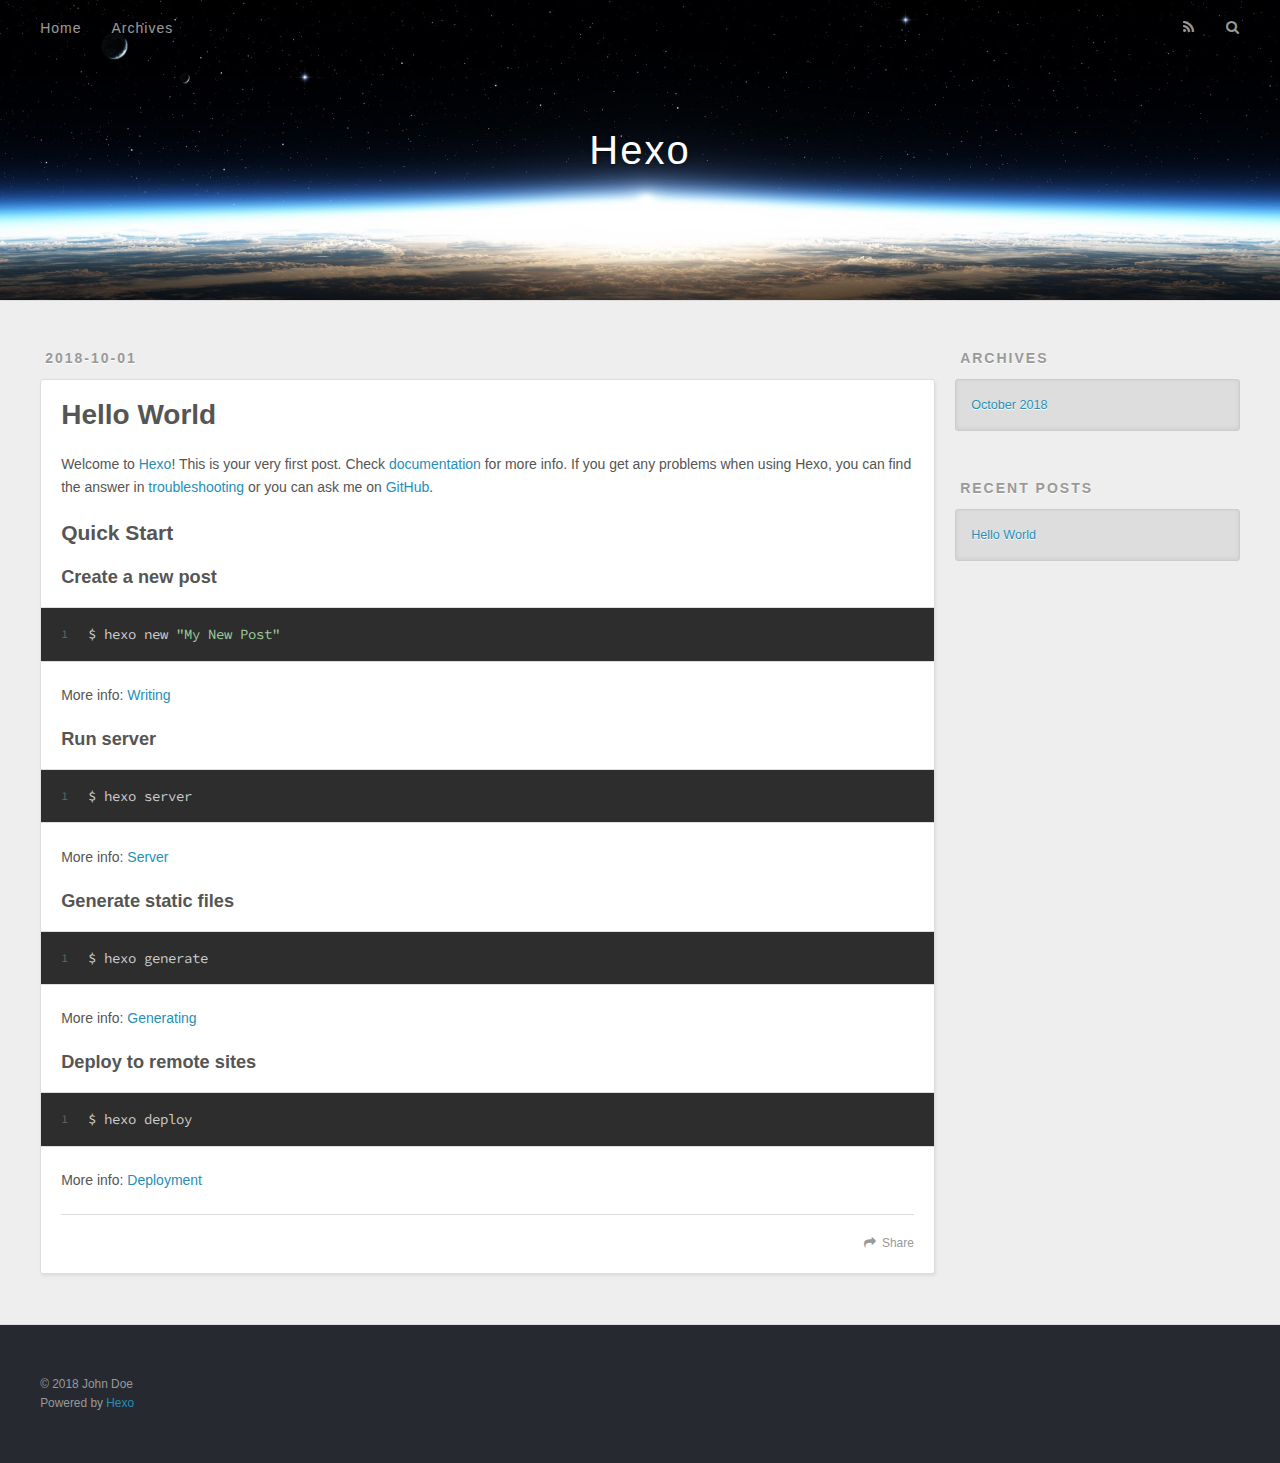
==== index.html @ 9320d9a9 "Site updated: 2018-10-01 12:06:54" ====
<!DOCTYPE html>
<html>
<head>
  <meta charset="utf-8">
  

  
  <title>Hexo</title>
  <meta name="viewport" content="width=device-width, initial-scale=1, maximum-scale=1">
  <meta property="og:type" content="website">
<meta property="og:title" content="Hexo">
<meta property="og:url" content="http://yoursite.com/index.html">
<meta property="og:site_name" content="Hexo">
<meta property="og:locale" content="default">
<meta name="twitter:card" content="summary">
<meta name="twitter:title" content="Hexo">
  
    <link rel="alternate" href="/atom.xml" title="Hexo" type="application/atom+xml">
  
  
    <link rel="icon" href="/favicon.png">
  
  
    <link href="//fonts.googleapis.com/css?family=Source+Code+Pro" rel="stylesheet" type="text/css">
  
  <link rel="stylesheet" href="/css/style.css">
</head>

<body>
  <div id="container">
    <div id="wrap">
      <header id="header">
  <div id="banner"></div>
  <div id="header-outer" class="outer">
    <div id="header-title" class="inner">
      <h1 id="logo-wrap">
        <a href="/" id="logo">Hexo</a>
      </h1>
      
    </div>
    <div id="header-inner" class="inner">
      <nav id="main-nav">
        <a id="main-nav-toggle" class="nav-icon"></a>
        
          <a class="main-nav-link" href="/">Home</a>
        
          <a class="main-nav-link" href="/archives">Archives</a>
        
      </nav>
      <nav id="sub-nav">
        
          <a id="nav-rss-link" class="nav-icon" href="/atom.xml" title="RSS Feed"></a>
        
        <a id="nav-search-btn" class="nav-icon" title="Search"></a>
      </nav>
      <div id="search-form-wrap">
        <form action="//google.com/search" method="get" accept-charset="UTF-8" class="search-form"><input type="search" name="q" class="search-form-input" placeholder="Search"><button type="submit" class="search-form-submit">&#xF002;</button><input type="hidden" name="sitesearch" value="http://yoursite.com"></form>
      </div>
    </div>
  </div>
</header>
      <div class="outer">
        <section id="main">
  
    <article id="post-hello-world" class="article article-type-post" itemscope itemprop="blogPost">
  <div class="article-meta">
    <a href="/2018/10/01/hello-world/" class="article-date">
  <time datetime="2018-10-01T01:40:33.781Z" itemprop="datePublished">2018-10-01</time>
</a>
    
  </div>
  <div class="article-inner">
    
    
      <header class="article-header">
        
  
    <h1 itemprop="name">
      <a class="article-title" href="/2018/10/01/hello-world/">Hello World</a>
    </h1>
  

      </header>
    
    <div class="article-entry" itemprop="articleBody">
      
        <p>Welcome to <a href="https://hexo.io/" target="_blank" rel="noopener">Hexo</a>! This is your very first post. Check <a href="https://hexo.io/docs/" target="_blank" rel="noopener">documentation</a> for more info. If you get any problems when using Hexo, you can find the answer in <a href="https://hexo.io/docs/troubleshooting.html" target="_blank" rel="noopener">troubleshooting</a> or you can ask me on <a href="https://github.com/hexojs/hexo/issues" target="_blank" rel="noopener">GitHub</a>.</p>
<h2 id="Quick-Start"><a href="#Quick-Start" class="headerlink" title="Quick Start"></a>Quick Start</h2><h3 id="Create-a-new-post"><a href="#Create-a-new-post" class="headerlink" title="Create a new post"></a>Create a new post</h3><figure class="highlight bash"><table><tr><td class="gutter"><pre><span class="line">1</span><br></pre></td><td class="code"><pre><span class="line">$ hexo new <span class="string">"My New Post"</span></span><br></pre></td></tr></table></figure>
<p>More info: <a href="https://hexo.io/docs/writing.html" target="_blank" rel="noopener">Writing</a></p>
<h3 id="Run-server"><a href="#Run-server" class="headerlink" title="Run server"></a>Run server</h3><figure class="highlight bash"><table><tr><td class="gutter"><pre><span class="line">1</span><br></pre></td><td class="code"><pre><span class="line">$ hexo server</span><br></pre></td></tr></table></figure>
<p>More info: <a href="https://hexo.io/docs/server.html" target="_blank" rel="noopener">Server</a></p>
<h3 id="Generate-static-files"><a href="#Generate-static-files" class="headerlink" title="Generate static files"></a>Generate static files</h3><figure class="highlight bash"><table><tr><td class="gutter"><pre><span class="line">1</span><br></pre></td><td class="code"><pre><span class="line">$ hexo generate</span><br></pre></td></tr></table></figure>
<p>More info: <a href="https://hexo.io/docs/generating.html" target="_blank" rel="noopener">Generating</a></p>
<h3 id="Deploy-to-remote-sites"><a href="#Deploy-to-remote-sites" class="headerlink" title="Deploy to remote sites"></a>Deploy to remote sites</h3><figure class="highlight bash"><table><tr><td class="gutter"><pre><span class="line">1</span><br></pre></td><td class="code"><pre><span class="line">$ hexo deploy</span><br></pre></td></tr></table></figure>
<p>More info: <a href="https://hexo.io/docs/deployment.html" target="_blank" rel="noopener">Deployment</a></p>

      
    </div>
    <footer class="article-footer">
      <a data-url="http://yoursite.com/2018/10/01/hello-world/" data-id="cjmprt7270000s1s6bt0elygo" class="article-share-link">Share</a>
      
      
    </footer>
  </div>
  
</article>


  


</section>
        
          <aside id="sidebar">
  
    

  
    

  
    
  
    
  <div class="widget-wrap">
    <h3 class="widget-title">Archives</h3>
    <div class="widget">
      <ul class="archive-list"><li class="archive-list-item"><a class="archive-list-link" href="/archives/2018/10/">October 2018</a></li></ul>
    </div>
  </div>


  
    
  <div class="widget-wrap">
    <h3 class="widget-title">Recent Posts</h3>
    <div class="widget">
      <ul>
        
          <li>
            <a href="/2018/10/01/hello-world/">Hello World</a>
          </li>
        
      </ul>
    </div>
  </div>

  
</aside>
        
      </div>
      <footer id="footer">
  
  <div class="outer">
    <div id="footer-info" class="inner">
      &copy; 2018 John Doe<br>
      Powered by <a href="http://hexo.io/" target="_blank">Hexo</a>
    </div>
  </div>
</footer>
    </div>
    <nav id="mobile-nav">
  
    <a href="/" class="mobile-nav-link">Home</a>
  
    <a href="/archives" class="mobile-nav-link">Archives</a>
  
</nav>
    

<script src="//ajax.googleapis.com/ajax/libs/jquery/2.0.3/jquery.min.js"></script>


  <link rel="stylesheet" href="/fancybox/jquery.fancybox.css">
  <script src="/fancybox/jquery.fancybox.pack.js"></script>


<script src="/js/script.js"></script>



  </div>
</body>
</html>
---- css/style.css ----
body {
  width: 100%;
}
body:before,
body:after {
  content: "";
  display: table;
}
body:after {
  clear: both;
}
html,
body,
div,
span,
applet,
object,
iframe,
h1,
h2,
h3,
h4,
h5,
h6,
p,
blockquote,
pre,
a,
abbr,
acronym,
address,
big,
cite,
code,
del,
dfn,
em,
img,
ins,
kbd,
q,
s,
samp,
small,
strike,
strong,
sub,
sup,
tt,
var,
dl,
dt,
dd,
ol,
ul,
li,
fieldset,
form,
label,
legend,
table,
caption,
tbody,
tfoot,
thead,
tr,
th,
td {
  margin: 0;
  padding: 0;
  border: 0;
  outline: 0;
  font-weight: inherit;
  font-style: inherit;
  font-family: inherit;
  font-size: 100%;
  vertical-align: baseline;
}
body {
  line-height: 1;
  color: #000;
  background: #fff;
}
ol,
ul {
  list-style: none;
}
table {
  border-collapse: separate;
  border-spacing: 0;
  vertical-align: middle;
}
caption,
th,
td {
  text-align: left;
  font-weight: normal;
  vertical-align: middle;
}
a img {
  border: none;
}
input,
button {
  margin: 0;
  padding: 0;
}
input::-moz-focus-inner,
button::-moz-focus-inner {
  border: 0;
  padding: 0;
}
@font-face {
  font-family: FontAwesome;
  font-style: normal;
  font-weight: normal;
  src: url("fonts/fontawesome-webfont.eot?v=#4.0.3");
  src: url("fonts/fontawesome-webfont.eot?#iefix&v=#4.0.3") format("embedded-opentype"), url("fonts/fontawesome-webfont.woff?v=#4.0.3") format("woff"), url("fonts/fontawesome-webfont.ttf?v=#4.0.3") format("truetype"), url("fonts/fontawesome-webfont.svg#fontawesomeregular?v=#4.0.3") format("svg");
}
html,
body,
#container {
  height: 100%;
}
body {
  background: #eee;
  font: 14px -apple-system, BlinkMacSystemFont, "Segoe UI", "Roboto", "Oxygen", "Ubuntu", "Cantarell", "Fira Sans", "Droid Sans", "Helvetica Neue", sans-serif;
  -webkit-text-size-adjust: 100%;
}
.outer {
  max-width: 1220px;
  margin: 0 auto;
  padding: 0 20px;
}
.outer:before,
.outer:after {
  content: "";
  display: table;
}
.outer:after {
  clear: both;
}
.inner {
  display: inline;
  float: left;
  width: 98.33333333333333%;
  margin: 0 0.833333333333333%;
}
.left,
.alignleft {
  float: left;
}
.right,
.alignright {
  float: right;
}
.clear {
  clear: both;
}
#container {
  position: relative;
}
.mobile-nav-on {
  overflow: hidden;
}
#wrap {
  height: 100%;
  width: 100%;
  position: absolute;
  top: 0;
  left: 0;
  -webkit-transition: 0.2s ease-out;
  -moz-transition: 0.2s ease-out;
  -ms-transition: 0.2s ease-out;
  transition: 0.2s ease-out;
  z-index: 1;
  background: #eee;
}
.mobile-nav-on #wrap {
  left: 280px;
}
@media screen and (min-width: 768px) {
  #main {
    display: inline;
    float: left;
    width: 73.33333333333333%;
    margin: 0 0.833333333333333%;
  }
}
.article-date,
.article-category-link,
.archive-year,
.widget-title {
  text-decoration: none;
  text-transform: uppercase;
  letter-spacing: 2px;
  color: #999;
  margin-bottom: 1em;
  margin-left: 5px;
  line-height: 1em;
  text-shadow: 0 1px #fff;
  font-weight: bold;
}
.article-inner,
.archive-article-inner {
  background: #fff;
  -webkit-box-shadow: 1px 2px 3px #ddd;
  box-shadow: 1px 2px 3px #ddd;
  border: 1px solid #ddd;
  border-radius: 3px;
}
.article-entry h1,
.widget h1 {
  font-size: 2em;
}
.article-entry h2,
.widget h2 {
  font-size: 1.5em;
}
.article-entry h3,
.widget h3 {
  font-size: 1.3em;
}
.article-entry h4,
.widget h4 {
  font-size: 1.2em;
}
.article-entry h5,
.widget h5 {
  font-size: 1em;
}
.article-entry h6,
.widget h6 {
  font-size: 1em;
  color: #999;
}
.article-entry hr,
.widget hr {
  border: 1px dashed #ddd;
}
.article-entry strong,
.widget strong {
  font-weight: bold;
}
.article-entry em,
.widget em,
.article-entry cite,
.widget cite {
  font-style: italic;
}
.article-entry sup,
.widget sup,
.article-entry sub,
.widget sub {
  font-size: 0.75em;
  line-height: 0;
  position: relative;
  vertical-align: baseline;
}
.article-entry sup,
.widget sup {
  top: -0.5em;
}
.article-entry sub,
.widget sub {
  bottom: -0.2em;
}
.article-entry small,
.widget small {
  font-size: 0.85em;
}
.article-entry acronym,
.widget acronym,
.article-entry abbr,
.widget abbr {
  border-bottom: 1px dotted;
}
.article-entry ul,
.widget ul,
.article-entry ol,
.widget ol,
.article-entry dl,
.widget dl {
  margin: 0 20px;
  line-height: 1.6em;
}
.article-entry ul ul,
.widget ul ul,
.article-entry ol ul,
.widget ol ul,
.article-entry ul ol,
.widget ul ol,
.article-entry ol ol,
.widget ol ol {
  margin-top: 0;
  margin-bottom: 0;
}
.article-entry ul,
.widget ul {
  list-style: disc;
}
.article-entry ol,
.widget ol {
  list-style: decimal;
}
.article-entry dt,
.widget dt {
  font-weight: bold;
}
#header {
  height: 300px;
  position: relative;
  border-bottom: 1px solid #ddd;
}
#header:before,
#header:after {
  content: "";
  position: absolute;
  left: 0;
  right: 0;
  height: 40px;
}
#header:before {
  top: 0;
  background: -webkit-linear-gradient(rgba(0,0,0,0.2), transparent);
  background: -moz-linear-gradient(rgba(0,0,0,0.2), transparent);
  background: -ms-linear-gradient(rgba(0,0,0,0.2), transparent);
  background: linear-gradient(rgba(0,0,0,0.2), transparent);
}
#header:after {
  bottom: 0;
  background: -webkit-linear-gradient(transparent, rgba(0,0,0,0.2));
  background: -moz-linear-gradient(transparent, rgba(0,0,0,0.2));
  background: -ms-linear-gradient(transparent, rgba(0,0,0,0.2));
  background: linear-gradient(transparent, rgba(0,0,0,0.2));
}
#header-outer {
  height: 100%;
  position: relative;
}
#header-inner {
  position: relative;
  overflow: hidden;
}
#banner {
  position: absolute;
  top: 0;
  left: 0;
  width: 100%;
  height: 100%;
  background: url("images/banner.jpg") center #000;
  -webkit-background-size: cover;
  -moz-background-size: cover;
  background-size: cover;
  z-index: -1;
}
#header-title {
  text-align: center;
  height: 40px;
  position: absolute;
  top: 50%;
  left: 0;
  margin-top: -20px;
}
#logo,
#subtitle {
  text-decoration: none;
  color: #fff;
  font-weight: 300;
  text-shadow: 0 1px 4px rgba(0,0,0,0.3);
}
#logo {
  font-size: 40px;
  line-height: 40px;
  letter-spacing: 2px;
}
#subtitle {
  font-size: 16px;
  line-height: 16px;
  letter-spacing: 1px;
}
#subtitle-wrap {
  margin-top: 16px;
}
#main-nav {
  float: left;
  margin-left: -15px;
}
.nav-icon,
.main-nav-link {
  float: left;
  color: #fff;
  opacity: 0.6;
  text-decoration: none;
  text-shadow: 0 1px rgba(0,0,0,0.2);
  -webkit-transition: opacity 0.2s;
  -moz-transition: opacity 0.2s;
  -ms-transition: opacity 0.2s;
  transition: opacity 0.2s;
  display: block;
  padding: 20px 15px;
}
.nav-icon:hover,
.main-nav-link:hover {
  opacity: 1;
}
.nav-icon {
  font-family: FontAwesome;
  text-align: center;
  font-size: 14px;
  width: 14px;
  height: 14px;
  padding: 20px 15px;
  position: relative;
  cursor: pointer;
}
.main-nav-link {
  font-weight: 300;
  letter-spacing: 1px;
}
@media screen and (max-width: 479px) {
  .main-nav-link {
    display: none;
  }
}
#main-nav-toggle {
  display: none;
}
#main-nav-toggle:before {
  content: "\f0c9";
}
@media screen and (max-width: 479px) {
  #main-nav-toggle {
    display: block;
  }
}
#sub-nav {
  float: right;
  margin-right: -15px;
}
#nav-rss-link:before {
  content: "\f09e";
}
#nav-search-btn:before {
  content: "\f002";
}
#search-form-wrap {
  position: absolute;
  top: 15px;
  width: 150px;
  height: 30px;
  right: -150px;
  opacity: 0;
  -webkit-transition: 0.2s ease-out;
  -moz-transition: 0.2s ease-out;
  -ms-transition: 0.2s ease-out;
  transition: 0.2s ease-out;
}
#search-form-wrap.on {
  opacity: 1;
  right: 0;
}
@media screen and (max-width: 479px) {
  #search-form-wrap {
    width: 100%;
    right: -100%;
  }
}
.search-form {
  position: absolute;
  top: 0;
  left: 0;
  right: 0;
  background: #fff;
  padding: 5px 15px;
  border-radius: 15px;
  -webkit-box-shadow: 0 0 10px rgba(0,0,0,0.3);
  box-shadow: 0 0 10px rgba(0,0,0,0.3);
}
.search-form-input {
  border: none;
  background: none;
  color: #555;
  width: 100%;
  font: 13px -apple-system, BlinkMacSystemFont, "Segoe UI", "Roboto", "Oxygen", "Ubuntu", "Cantarell", "Fira Sans", "Droid Sans", "Helvetica Neue", sans-serif;
  outline: none;
}
.search-form-input::-webkit-search-results-decoration,
.search-form-input::-webkit-search-cancel-button {
  -webkit-appearance: none;
}
.search-form-submit {
  position: absolute;
  top: 50%;
  right: 10px;
  margin-top: -7px;
  font: 13px FontAwesome;
  border: none;
  background: none;
  color: #bbb;
  cursor: pointer;
}
.search-form-submit:hover,
.search-form-submit:focus {
  color: #777;
}
.article {
  margin: 50px 0;
}
.article-inner {
  overflow: hidden;
}
.article-meta:before,
.article-meta:after {
  content: "";
  display: table;
}
.article-meta:after {
  clear: both;
}
.article-date {
  float: left;
}
.article-category {
  float: left;
  line-height: 1em;
  color: #ccc;
  text-shadow: 0 1px #fff;
  margin-left: 8px;
}
.article-category:before {
  content: "\2022";
}
.article-category-link {
  margin: 0 12px 1em;
}
.article-header {
  padding: 20px 20px 0;
}
.article-title {
  text-decoration: none;
  font-size: 2em;
  font-weight: bold;
  color: #555;
  line-height: 1.1em;
  -webkit-transition: color 0.2s;
  -moz-transition: color 0.2s;
  -ms-transition: color 0.2s;
  transition: color 0.2s;
}
a.article-title:hover {
  color: #258fb8;
}
.article-entry {
  color: #555;
  padding: 0 20px;
}
.article-entry:before,
.article-entry:after {
  content: "";
  display: table;
}
.article-entry:after {
  clear: both;
}
.article-entry p,
.article-entry table {
  line-height: 1.6em;
  margin: 1.6em 0;
}
.article-entry h1,
.article-entry h2,
.article-entry h3,
.article-entry h4,
.article-entry h5,
.article-entry h6 {
  font-weight: bold;
}
.article-entry h1,
.article-entry h2,
.article-entry h3,
.article-entry h4,
.article-entry h5,
.article-entry h6 {
  line-height: 1.1em;
  margin: 1.1em 0;
}
.article-entry a {
  color: #258fb8;
  text-decoration: none;
}
.article-entry a:hover {
  text-decoration: underline;
}
.article-entry ul,
.article-entry ol,
.article-entry dl {
  margin-top: 1.6em;
  margin-bottom: 1.6em;
}
.article-entry img,
.article-entry video {
  max-width: 100%;
  height: auto;
  display: block;
  margin: auto;
}
.article-entry iframe {
  border: none;
}
.article-entry table {
  width: 100%;
  border-collapse: collapse;
  border-spacing: 0;
}
.article-entry th {
  font-weight: bold;
  border-bottom: 3px solid #ddd;
  padding-bottom: 0.5em;
}
.article-entry td {
  border-bottom: 1px solid #ddd;
  padding: 10px 0;
}
.article-entry blockquote {
  font-family: Georgia, "Times New Roman", serif;
  font-size: 1.4em;
  margin: 1.6em 20px;
  text-align: center;
}
.article-entry blockquote footer {
  font-size: 14px;
  margin: 1.6em 0;
  font-family: -apple-system, BlinkMacSystemFont, "Segoe UI", "Roboto", "Oxygen", "Ubuntu", "Cantarell", "Fira Sans", "Droid Sans", "Helvetica Neue", sans-serif;
}
.article-entry blockquote footer cite:before {
  content: "—";
  padding: 0 0.5em;
}
.article-entry .pullquote {
  text-align: left;
  width: 45%;
  margin: 0;
}
.article-entry .pullquote.left {
  margin-left: 0.5em;
  margin-right: 1em;
}
.article-entry .pullquote.right {
  margin-right: 0.5em;
  margin-left: 1em;
}
.article-entry .caption {
  color: #999;
  display: block;
  font-size: 0.9em;
  margin-top: 0.5em;
  position: relative;
  text-align: center;
}
.article-entry .video-container {
  position: relative;
  padding-top: 56.25%;
  height: 0;
  overflow: hidden;
}
.article-entry .video-container iframe,
.article-entry .video-container object,
.article-entry .video-container embed {
  position: absolute;
  top: 0;
  left: 0;
  width: 100%;
  height: 100%;
  margin-top: 0;
}
.article-more-link a {
  display: inline-block;
  line-height: 1em;
  padding: 6px 15px;
  border-radius: 15px;
  background: #eee;
  color: #999;
  text-shadow: 0 1px #fff;
  text-decoration: none;
}
.article-more-link a:hover {
  background: #258fb8;
  color: #fff;
  text-decoration: none;
  text-shadow: 0 1px #1e7293;
}
.article-footer {
  font-size: 0.85em;
  line-height: 1.6em;
  border-top: 1px solid #ddd;
  padding-top: 1.6em;
  margin: 0 20px 20px;
}
.article-footer:before,
.article-footer:after {
  content: "";
  display: table;
}
.article-footer:after {
  clear: both;
}
.article-footer a {
  color: #999;
  text-decoration: none;
}
.article-footer a:hover {
  color: #555;
}
.article-tag-list-item {
  float: left;
  margin-right: 10px;
}
.article-tag-list-link:before {
  content: "#";
}
.article-comment-link {
  float: right;
}
.article-comment-link:before {
  content: "\f075";
  font-family: FontAwesome;
  padding-right: 8px;
}
.article-share-link {
  cursor: pointer;
  float: right;
  margin-left: 20px;
}
.article-share-link:before {
  content: "\f064";
  font-family: FontAwesome;
  padding-right: 6px;
}
#article-nav {
  position: relative;
}
#article-nav:before,
#article-nav:after {
  content: "";
  display: table;
}
#article-nav:after {
  clear: both;
}
@media screen and (min-width: 768px) {
  #article-nav {
    margin: 50px 0;
  }
  #article-nav:before {
    width: 8px;
    height: 8px;
    position: absolute;
    top: 50%;
    left: 50%;
    margin-top: -4px;
    margin-left: -4px;
    content: "";
    border-radius: 50%;
    background: #ddd;
    -webkit-box-shadow: 0 1px 2px #fff;
    box-shadow: 0 1px 2px #fff;
  }
}
.article-nav-link-wrap {
  text-decoration: none;
  text-shadow: 0 1px #fff;
  color: #999;
  -webkit-box-sizing: border-box;
  -moz-box-sizing: border-box;
  box-sizing: border-box;
  margin-top: 50px;
  text-align: center;
  display: block;
}
.article-nav-link-wrap:hover {
  color: #555;
}
@media screen and (min-width: 768px) {
  .article-nav-link-wrap {
    width: 50%;
    margin-top: 0;
  }
}
@media screen and (min-width: 768px) {
  #article-nav-newer {
    float: left;
    text-align: right;
    padding-right: 20px;
  }
}
@media screen and (min-width: 768px) {
  #article-nav-older {
    float: right;
    text-align: left;
    padding-left: 20px;
  }
}
.article-nav-caption {
  text-transform: uppercase;
  letter-spacing: 2px;
  color: #ddd;
  line-height: 1em;
  font-weight: bold;
}
#article-nav-newer .article-nav-caption {
  margin-right: -2px;
}
.article-nav-title {
  font-size: 0.85em;
  line-height: 1.6em;
  margin-top: 0.5em;
}
.article-share-box {
  position: absolute;
  display: none;
  background: #fff;
  -webkit-box-shadow: 1px 2px 10px rgba(0,0,0,0.2);
  box-shadow: 1px 2px 10px rgba(0,0,0,0.2);
  border-radius: 3px;
  margin-left: -145px;
  overflow: hidden;
  z-index: 1;
}
.article-share-box.on {
  display: block;
}
.article-share-input {
  width: 100%;
  background: none;
  -webkit-box-sizing: border-box;
  -moz-box-sizing: border-box;
  box-sizing: border-box;
  font: 14px -apple-system, BlinkMacSystemFont, "Segoe UI", "Roboto", "Oxygen", "Ubuntu", "Cantarell", "Fira Sans", "Droid Sans", "Helvetica Neue", sans-serif;
  padding: 0 15px;
  color: #555;
  outline: none;
  border: 1px solid #ddd;
  border-radius: 3px 3px 0 0;
  height: 36px;
  line-height: 36px;
}
.article-share-links {
  background: #eee;
}
.article-share-links:before,
.article-share-links:after {
  content: "";
  display: table;
}
.article-share-links:after {
  clear: both;
}
.article-share-twitter,
.article-share-facebook,
.article-share-pinterest,
.article-share-google {
  width: 50px;
  height: 36px;
  display: block;
  float: left;
  position: relative;
  color: #999;
  text-shadow: 0 1px #fff;
}
.article-share-twitter:before,
.article-share-facebook:before,
.article-share-pinterest:before,
.article-share-google:before {
  font-size: 20px;
  font-family: FontAwesome;
  width: 20px;
  height: 20px;
  position: absolute;
  top: 50%;
  left: 50%;
  margin-top: -10px;
  margin-left: -10px;
  text-align: center;
}
.article-share-twitter:hover,
.article-share-facebook:hover,
.article-share-pinterest:hover,
.article-share-google:hover {
  color: #fff;
}
.article-share-twitter:before {
  content: "\f099";
}
.article-share-twitter:hover {
  background: #00aced;
  text-shadow: 0 1px #008abe;
}
.article-share-facebook:before {
  content: "\f09a";
}
.article-share-facebook:hover {
  background: #3b5998;
  text-shadow: 0 1px #2f477a;
}
.article-share-pinterest:before {
  content: "\f0d2";
}
.article-share-pinterest:hover {
  background: #cb2027;
  text-shadow: 0 1px #a21a1f;
}
.article-share-google:before {
  content: "\f0d5";
}
.article-share-google:hover {
  background: #dd4b39;
  text-shadow: 0 1px #be3221;
}
.article-gallery {
  background: #000;
  position: relative;
}
.article-gallery-photos {
  position: relative;
  overflow: hidden;
}
.article-gallery-img {
  display: none;
  max-width: 100%;
}
.article-gallery-img:first-child {
  display: block;
}
.article-gallery-img.loaded {
  position: absolute;
  display: block;
}
.article-gallery-img img {
  display: block;
  max-width: 100%;
  margin: 0 auto;
}
#comments {
  background: #fff;
  -webkit-box-shadow: 1px 2px 3px #ddd;
  box-shadow: 1px 2px 3px #ddd;
  padding: 20px;
  border: 1px solid #ddd;
  border-radius: 3px;
  margin: 50px 0;
}
#comments a {
  color: #258fb8;
}
.archives-wrap {
  margin: 50px 0;
}
.archives:before,
.archives:after {
  content: "";
  display: table;
}
.archives:after {
  clear: both;
}
.archive-year-wrap {
  margin-bottom: 1em;
}
.archives {
  -webkit-column-gap: 10px;
  -moz-column-gap: 10px;
  column-gap: 10px;
}
@media screen and (min-width: 480px) and (max-width: 767px) {
  .archives {
    -webkit-column-count: 2;
    -moz-column-count: 2;
    column-count: 2;
  }
}
@media screen and (min-width: 768px) {
  .archives {
    -webkit-column-count: 3;
    -moz-column-count: 3;
    column-count: 3;
  }
}
.archive-article {
  -webkit-column-break-inside: avoid;
  page-break-inside: avoid;
  overflow: hidden;
  break-inside: avoid-column;
}
.archive-article-inner {
  padding: 10px;
  margin-bottom: 15px;
}
.archive-article-title {
  text-decoration: none;
  font-weight: bold;
  color: #555;
  -webkit-transition: color 0.2s;
  -moz-transition: color 0.2s;
  -ms-transition: color 0.2s;
  transition: color 0.2s;
  line-height: 1.6em;
}
.archive-article-title:hover {
  color: #258fb8;
}
.archive-article-footer {
  margin-top: 1em;
}
.archive-article-date {
  color: #999;
  text-decoration: none;
  font-size: 0.85em;
  line-height: 1em;
  margin-bottom: 0.5em;
  display: block;
}
#page-nav {
  margin: 50px auto;
  background: #fff;
  -webkit-box-shadow: 1px 2px 3px #ddd;
  box-shadow: 1px 2px 3px #ddd;
  border: 1px solid #ddd;
  border-radius: 3px;
  text-align: center;
  color: #999;
  overflow: hidden;
}
#page-nav:before,
#page-nav:after {
  content: "";
  display: table;
}
#page-nav:after {
  clear: both;
}
#page-nav a,
#page-nav span {
  padding: 10px 20px;
  line-height: 1;
  height: 2ex;
}
#page-nav a {
  color: #999;
  text-decoration: none;
}
#page-nav a:hover {
  background: #999;
  color: #fff;
}
#page-nav .prev {
  float: left;
}
#page-nav .next {
  float: right;
}
#page-nav .page-number {
  display: inline-block;
}
@media screen and (max-width: 479px) {
  #page-nav .page-number {
    display: none;
  }
}
#page-nav .current {
  color: #555;
  font-weight: bold;
}
#page-nav .space {
  color: #ddd;
}
#footer {
  background: #262a30;
  padding: 50px 0;
  border-top: 1px solid #ddd;
  color: #999;
}
#footer a {
  color: #258fb8;
  text-decoration: none;
}
#footer a:hover {
  text-decoration: underline;
}
#footer-info {
  line-height: 1.6em;
  font-size: 0.85em;
}
.article-entry pre,
.article-entry .highlight {
  background: #2d2d2d;
  margin: 0 -20px;
  padding: 15px 20px;
  border-style: solid;
  border-color: #ddd;
  border-width: 1px 0;
  overflow: auto;
  color: #ccc;
  line-height: 22.400000000000002px;
}
.article-entry .highlight .gutter pre,
.article-entry .gist .gist-file .gist-data .line-numbers {
  color: #666;
  font-size: 0.85em;
}
.article-entry pre,
.article-entry code {
  font-family: "Source Code Pro", Consolas, Monaco, Menlo, Consolas, monospace;
}
.article-entry code {
  background: #eee;
  text-shadow: 0 1px #fff;
  padding: 0 0.3em;
}
.article-entry pre code {
  background: none;
  text-shadow: none;
  padding: 0;
}
.article-entry .highlight pre {
  border: none;
  margin: 0;
  padding: 0;
}
.article-entry .highlight table {
  margin: 0;
  width: auto;
}
.article-entry .highlight td {
  border: none;
  padding: 0;
}
.article-entry .highlight figcaption {
  font-size: 0.85em;
  color: #999;
  line-height: 1em;
  margin-bottom: 1em;
}
.article-entry .highlight figcaption:before,
.article-entry .highlight figcaption:after {
  content: "";
  display: table;
}
.article-entry .highlight figcaption:after {
  clear: both;
}
.article-entry .highlight figcaption a {
  float: right;
}
.article-entry .highlight .gutter pre {
  text-align: right;
  padding-right: 20px;
}
.article-entry .highlight .line {
  height: 22.400000000000002px;
}
.article-entry .highlight .line.marked {
  background: #515151;
}
.article-entry .gist {
  margin: 0 -20px;
  border-style: solid;
  border-color: #ddd;
  border-width: 1px 0;
  background: #2d2d2d;
  padding: 15px 20px 15px 0;
}
.article-entry .gist .gist-file {
  border: none;
  font-family: "Source Code Pro", Consolas, Monaco, Menlo, Consolas, monospace;
  margin: 0;
}
.article-entry .gist .gist-file .gist-data {
  background: none;
  border: none;
}
.article-entry .gist .gist-file .gist-data .line-numbers {
  background: none;
  border: none;
  padding: 0 20px 0 0;
}
.article-entry .gist .gist-file .gist-data .line-data {
  padding: 0 !important;
}
.article-entry .gist .gist-file .highlight {
  margin: 0;
  padding: 0;
  border: none;
}
.article-entry .gist .gist-file .gist-meta {
  background: #2d2d2d;
  color: #999;
  font: 0.85em -apple-system, BlinkMacSystemFont, "Segoe UI", "Roboto", "Oxygen", "Ubuntu", "Cantarell", "Fira Sans", "Droid Sans", "Helvetica Neue", sans-serif;
  text-shadow: 0 0;
  padding: 0;
  margin-top: 1em;
  margin-left: 20px;
}
.article-entry .gist .gist-file .gist-meta a {
  color: #258fb8;
  font-weight: normal;
}
.article-entry .gist .gist-file .gist-meta a:hover {
  text-decoration: underline;
}
pre .comment,
pre .title {
  color: #999;
}
pre .variable,
pre .attribute,
pre .tag,
pre .regexp,
pre .ruby .constant,
pre .xml .tag .title,
pre .xml .pi,
pre .xml .doctype,
pre .html .doctype,
pre .css .id,
pre .css .class,
pre .css .pseudo {
  color: #f2777a;
}
pre .number,
pre .preprocessor,
pre .built_in,
pre .literal,
pre .params,
pre .constant {
  color: #f99157;
}
pre .class,
pre .ruby .class .title,
pre .css .rules .attribute {
  color: #9c9;
}
pre .string,
pre .value,
pre .inheritance,
pre .header,
pre .ruby .symbol,
pre .xml .cdata {
  color: #9c9;
}
pre .css .hexcolor {
  color: #6cc;
}
pre .function,
pre .python .decorator,
pre .python .title,
pre .ruby .function .title,
pre .ruby .title .keyword,
pre .perl .sub,
pre .javascript .title,
pre .coffeescript .title {
  color: #69c;
}
pre .keyword,
pre .javascript .function {
  color: #c9c;
}
@media screen and (max-width: 479px) {
  #mobile-nav {
    position: absolute;
    top: 0;
    left: 0;
    width: 280px;
    height: 100%;
    background: #191919;
    border-right: 1px solid #fff;
  }
}
@media screen and (max-width: 479px) {
  .mobile-nav-link {
    display: block;
    color: #999;
    text-decoration: none;
    padding: 15px 20px;
    font-weight: bold;
  }
  .mobile-nav-link:hover {
    color: #fff;
  }
}
@media screen and (min-width: 768px) {
  #sidebar {
    display: inline;
    float: left;
    width: 23.333333333333332%;
    margin: 0 0.833333333333333%;
  }
}
.widget-wrap {
  margin: 50px 0;
}
.widget {
  color: #777;
  text-shadow: 0 1px #fff;
  background: #ddd;
  -webkit-box-shadow: 0 -1px 4px #ccc inset;
  box-shadow: 0 -1px 4px #ccc inset;
  border: 1px solid #ccc;
  padding: 15px;
  border-radius: 3px;
}
.widget a {
  color: #258fb8;
  text-decoration: none;
}
.widget a:hover {
  text-decoration: underline;
}
.widget ul ul,
.widget ol ul,
.widget dl ul,
.widget ul ol,
.widget ol ol,
.widget dl ol,
.widget ul dl,
.widget ol dl,
.widget dl dl {
  margin-left: 15px;
  list-style: disc;
}
.widget {
  line-height: 1.6em;
  word-wrap: break-word;
  font-size: 0.9em;
}
.widget ul,
.widget ol {
  list-style: none;
  margin: 0;
}
.widget ul ul,
.widget ol ul,
.widget ul ol,
.widget ol ol {
  margin: 0 20px;
}
.widget ul ul,
.widget ol ul {
  list-style: disc;
}
.widget ul ol,
.widget ol ol {
  list-style: decimal;
}
.category-list-count,
.tag-list-count,
.archive-list-count {
  padding-left: 5px;
  color: #999;
  font-size: 0.85em;
}
.category-list-count:before,
.tag-list-count:before,
.archive-list-count:before {
  content: "(";
}
.category-list-count:after,
.tag-list-count:after,
.archive-list-count:after {
  content: ")";
}
.tagcloud a {
  margin-right: 5px;
  display: inline-block;
}
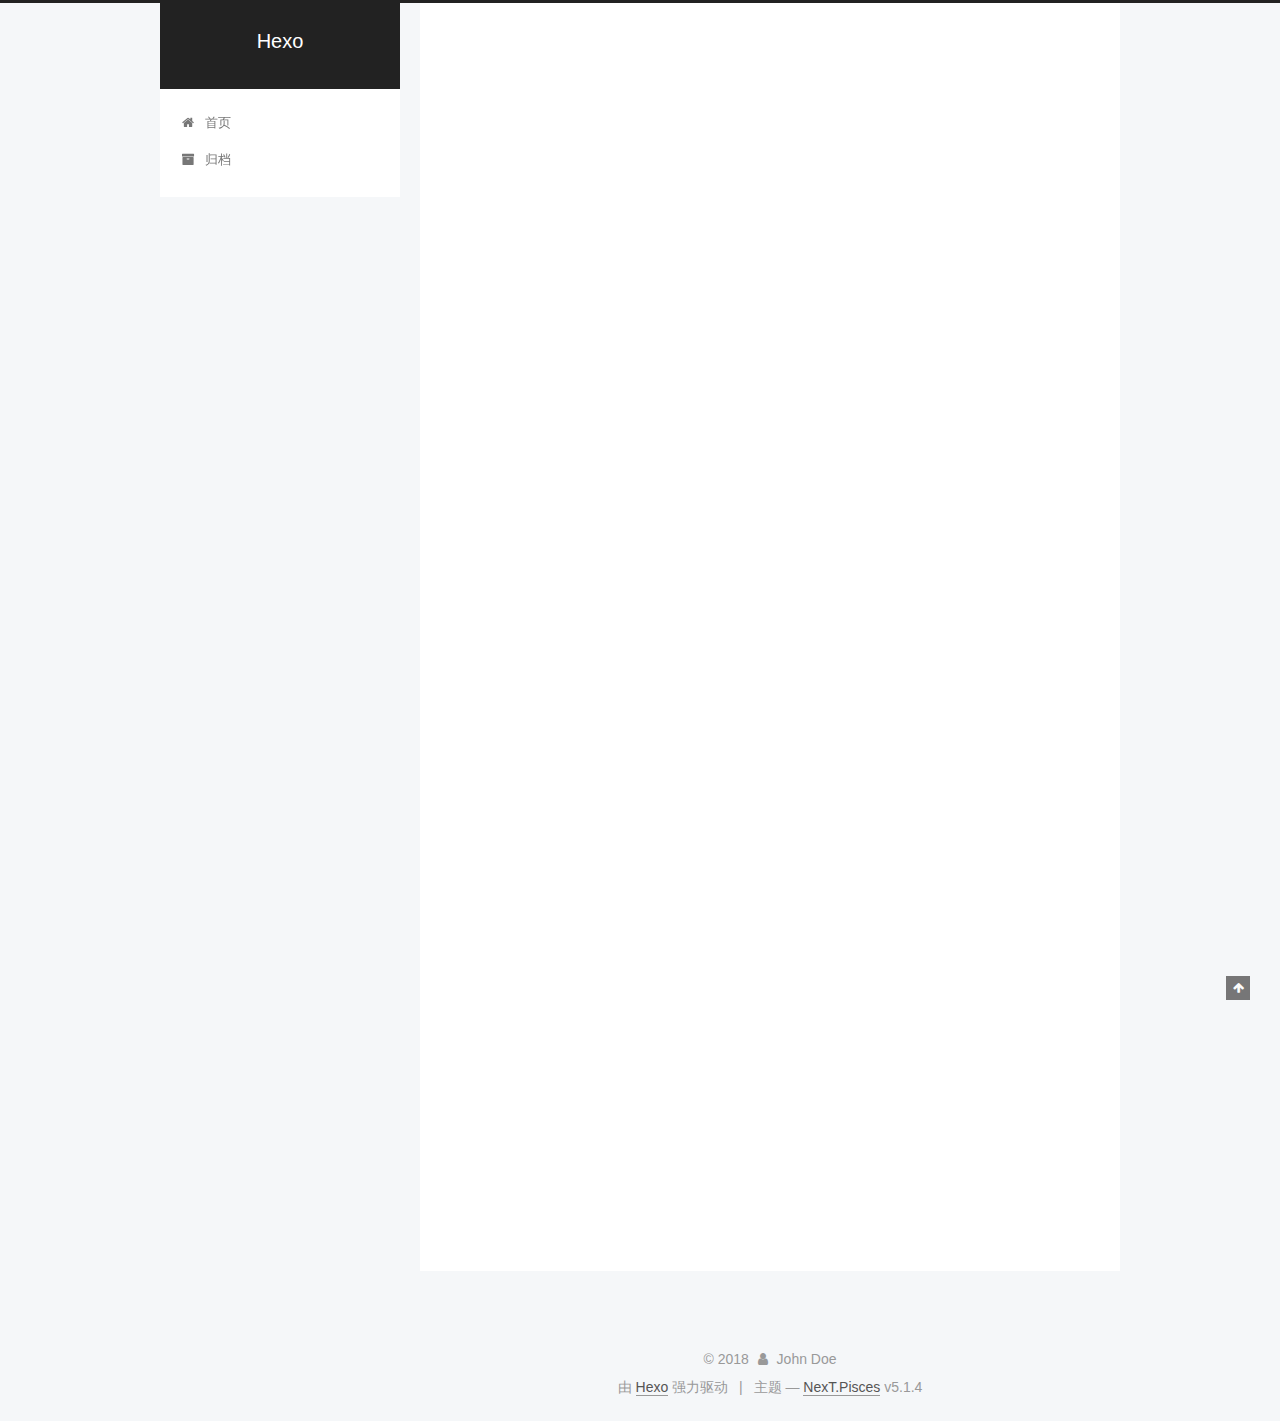
==== commit 26b9c334: "Site updated: 2018-10-01 12:20:07" ====
--- a/index.html
+++ b/index.html
@@ -1,90 +1,425 @@
 <!DOCTYPE html>
-<html>
+
+
+
+  
+
+
+<html class="theme-next pisces use-motion" lang="zh-Hans">
 <head>
-  <meta charset="utf-8">
-  
-
-  
-  <title>Hexo</title>
-  <meta name="viewport" content="width=device-width, initial-scale=1, maximum-scale=1">
-  <meta property="og:type" content="website">
+  <meta charset="UTF-8"/>
+<meta http-equiv="X-UA-Compatible" content="IE=edge" />
+<meta name="viewport" content="width=device-width, initial-scale=1, maximum-scale=1"/>
+<meta name="theme-color" content="#222">
+
+
+
+
+
+
+
+
+
+<meta http-equiv="Cache-Control" content="no-transform" />
+<meta http-equiv="Cache-Control" content="no-siteapp" />
+
+
+
+
+
+
+
+
+
+
+
+
+
+
+
+
+  
+  
+  <link href="/lib/fancybox/source/jquery.fancybox.css?v=2.1.5" rel="stylesheet" type="text/css" />
+
+
+
+
+
+
+
+<link href="/lib/font-awesome/css/font-awesome.min.css?v=4.6.2" rel="stylesheet" type="text/css" />
+
+<link href="/css/main.css?v=5.1.4" rel="stylesheet" type="text/css" />
+
+
+  <link rel="apple-touch-icon" sizes="180x180" href="/images/apple-touch-icon-next.png?v=5.1.4">
+
+
+  <link rel="icon" type="image/png" sizes="32x32" href="/images/favicon-32x32-next.png?v=5.1.4">
+
+
+  <link rel="icon" type="image/png" sizes="16x16" href="/images/favicon-16x16-next.png?v=5.1.4">
+
+
+  <link rel="mask-icon" href="/images/logo.svg?v=5.1.4" color="#222">
+
+
+
+
+
+  <meta name="keywords" content="Hexo, NexT" />
+
+
+
+
+
+
+
+
+
+
+<meta property="og:type" content="website">
 <meta property="og:title" content="Hexo">
 <meta property="og:url" content="http://yoursite.com/index.html">
 <meta property="og:site_name" content="Hexo">
-<meta property="og:locale" content="default">
+<meta property="og:locale" content="zh-Hans">
 <meta name="twitter:card" content="summary">
 <meta name="twitter:title" content="Hexo">
-  
-    <link rel="alternate" href="/atom.xml" title="Hexo" type="application/atom+xml">
-  
-  
-    <link rel="icon" href="/favicon.png">
-  
-  
-    <link href="//fonts.googleapis.com/css?family=Source+Code+Pro" rel="stylesheet" type="text/css">
-  
-  <link rel="stylesheet" href="/css/style.css">
+
+
+
+<script type="text/javascript" id="hexo.configurations">
+  var NexT = window.NexT || {};
+  var CONFIG = {
+    root: '/',
+    scheme: 'Pisces',
+    version: '5.1.4',
+    sidebar: {"position":"left","display":"post","offset":12,"b2t":false,"scrollpercent":false,"onmobile":false},
+    fancybox: true,
+    tabs: true,
+    motion: {"enable":true,"async":false,"transition":{"post_block":"fadeIn","post_header":"slideDownIn","post_body":"slideDownIn","coll_header":"slideLeftIn","sidebar":"slideUpIn"}},
+    duoshuo: {
+      userId: '0',
+      author: '博主'
+    },
+    algolia: {
+      applicationID: '',
+      apiKey: '',
+      indexName: '',
+      hits: {"per_page":10},
+      labels: {"input_placeholder":"Search for Posts","hits_empty":"We didn't find any results for the search: ${query}","hits_stats":"${hits} results found in ${time} ms"}
+    }
+  };
+</script>
+
+
+
+  <link rel="canonical" href="http://yoursite.com/"/>
+
+
+
+
+
+  <title>Hexo</title>
+  
+
+
+
+
+
+
+
+
 </head>
 
-<body>
-  <div id="container">
-    <div id="wrap">
-      <header id="header">
-  <div id="banner"></div>
-  <div id="header-outer" class="outer">
-    <div id="header-title" class="inner">
-      <h1 id="logo-wrap">
-        <a href="/" id="logo">Hexo</a>
-      </h1>
-      
+<body itemscope itemtype="http://schema.org/WebPage" lang="zh-Hans">
+
+  
+  
+    
+  
+
+  <div class="container sidebar-position-left 
+  page-home">
+    <div class="headband"></div>
+
+    <header id="header" class="header" itemscope itemtype="http://schema.org/WPHeader">
+      <div class="header-inner"><div class="site-brand-wrapper">
+  <div class="site-meta ">
+    
+
+    <div class="custom-logo-site-title">
+      <a href="/"  class="brand" rel="start">
+        <span class="logo-line-before"><i></i></span>
+        <span class="site-title">Hexo</span>
+        <span class="logo-line-after"><i></i></span>
+      </a>
     </div>
-    <div id="header-inner" class="inner">
-      <nav id="main-nav">
-        <a id="main-nav-toggle" class="nav-icon"></a>
-        
-          <a class="main-nav-link" href="/">Home</a>
-        
-          <a class="main-nav-link" href="/archives">Archives</a>
-        
-      </nav>
-      <nav id="sub-nav">
-        
-          <a id="nav-rss-link" class="nav-icon" href="/atom.xml" title="RSS Feed"></a>
-        
-        <a id="nav-search-btn" class="nav-icon" title="Search"></a>
-      </nav>
-      <div id="search-form-wrap">
-        <form action="//google.com/search" method="get" accept-charset="UTF-8" class="search-form"><input type="search" name="q" class="search-form-input" placeholder="Search"><button type="submit" class="search-form-submit">&#xF002;</button><input type="hidden" name="sitesearch" value="http://yoursite.com"></form>
-      </div>
+      
+        <p class="site-subtitle"></p>
+      
+  </div>
+
+  <div class="site-nav-toggle">
+    <button>
+      <span class="btn-bar"></span>
+      <span class="btn-bar"></span>
+      <span class="btn-bar"></span>
+    </button>
+  </div>
+</div>
+
+<nav class="site-nav">
+  
+
+  
+    <ul id="menu" class="menu">
+      
+        
+        <li class="menu-item menu-item-home">
+          <a href="/" rel="section">
+            
+              <i class="menu-item-icon fa fa-fw fa-home"></i> <br />
+            
+            首页
+          </a>
+        </li>
+      
+        
+        <li class="menu-item menu-item-archives">
+          <a href="/archives/" rel="section">
+            
+              <i class="menu-item-icon fa fa-fw fa-archive"></i> <br />
+            
+            归档
+          </a>
+        </li>
+      
+
+      
+    </ul>
+  
+
+  
+</nav>
+
+
+
+ </div>
+    </header>
+
+    <main id="main" class="main">
+      <div class="main-inner">
+        <div class="content-wrap">
+          <div id="content" class="content">
+            
+  <section id="posts" class="posts-expand">
+    
+      
+
+  
+
+  
+  
+  
+
+  <article class="post post-type-normal" itemscope itemtype="http://schema.org/Article">
+  
+  
+  
+  <div class="post-block">
+    <link itemprop="mainEntityOfPage" href="http://yoursite.com/2018/10/01/你好世界/">
+
+    <span hidden itemprop="author" itemscope itemtype="http://schema.org/Person">
+      <meta itemprop="name" content="John Doe">
+      <meta itemprop="description" content="">
+      <meta itemprop="image" content="/images/avatar.gif">
+    </span>
+
+    <span hidden itemprop="publisher" itemscope itemtype="http://schema.org/Organization">
+      <meta itemprop="name" content="Hexo">
+    </span>
+
+    
+      <header class="post-header">
+
+        
+        
+          <h1 class="post-title" itemprop="name headline">
+                
+                <a class="post-title-link" href="/2018/10/01/你好世界/" itemprop="url">你好世界</a></h1>
+        
+
+        <div class="post-meta">
+          <span class="post-time">
+            
+              <span class="post-meta-item-icon">
+                <i class="fa fa-calendar-o"></i>
+              </span>
+              
+                <span class="post-meta-item-text">发表于</span>
+              
+              <time title="创建于" itemprop="dateCreated datePublished" datetime="2018-10-01T12:09:28+08:00">
+                2018-10-01
+              </time>
+            
+
+            
+
+            
+          </span>
+
+          
+
+          
+            
+          
+
+          
+          
+
+          
+
+          
+
+          
+
+        </div>
+      </header>
+    
+
+    
+    
+    
+    <div class="post-body" itemprop="articleBody">
+
+      
+      
+
+      
+        
+          
+            
+          
+        
+      
     </div>
+    
+    
+    
+
+    
+
+    
+
+    
+
+    <footer class="post-footer">
+      
+
+      
+
+      
+
+      
+      
+        <div class="post-eof"></div>
+      
+    </footer>
   </div>
-</header>
-      <div class="outer">
-        <section id="main">
-  
-    <article id="post-hello-world" class="article article-type-post" itemscope itemprop="blogPost">
-  <div class="article-meta">
-    <a href="/2018/10/01/hello-world/" class="article-date">
-  <time datetime="2018-10-01T01:40:33.781Z" itemprop="datePublished">2018-10-01</time>
-</a>
-    
-  </div>
-  <div class="article-inner">
-    
-    
-      <header class="article-header">
-        
-  
-    <h1 itemprop="name">
-      <a class="article-title" href="/2018/10/01/hello-world/">Hello World</a>
-    </h1>
-  
-
+  
+  
+  
+  </article>
+
+
+    
+      
+
+  
+
+  
+  
+  
+
+  <article class="post post-type-normal" itemscope itemtype="http://schema.org/Article">
+  
+  
+  
+  <div class="post-block">
+    <link itemprop="mainEntityOfPage" href="http://yoursite.com/2018/10/01/hello-world/">
+
+    <span hidden itemprop="author" itemscope itemtype="http://schema.org/Person">
+      <meta itemprop="name" content="John Doe">
+      <meta itemprop="description" content="">
+      <meta itemprop="image" content="/images/avatar.gif">
+    </span>
+
+    <span hidden itemprop="publisher" itemscope itemtype="http://schema.org/Organization">
+      <meta itemprop="name" content="Hexo">
+    </span>
+
+    
+      <header class="post-header">
+
+        
+        
+          <h1 class="post-title" itemprop="name headline">
+                
+                <a class="post-title-link" href="/2018/10/01/hello-world/" itemprop="url">Hello World</a></h1>
+        
+
+        <div class="post-meta">
+          <span class="post-time">
+            
+              <span class="post-meta-item-icon">
+                <i class="fa fa-calendar-o"></i>
+              </span>
+              
+                <span class="post-meta-item-text">发表于</span>
+              
+              <time title="创建于" itemprop="dateCreated datePublished" datetime="2018-10-01T09:40:33+08:00">
+                2018-10-01
+              </time>
+            
+
+            
+
+            
+          </span>
+
+          
+
+          
+            
+          
+
+          
+          
+
+          
+
+          
+
+          
+
+        </div>
       </header>
     
-    <div class="article-entry" itemprop="articleBody">
-      
-        <p>Welcome to <a href="https://hexo.io/" target="_blank" rel="noopener">Hexo</a>! This is your very first post. Check <a href="https://hexo.io/docs/" target="_blank" rel="noopener">documentation</a> for more info. If you get any problems when using Hexo, you can find the answer in <a href="https://hexo.io/docs/troubleshooting.html" target="_blank" rel="noopener">troubleshooting</a> or you can ask me on <a href="https://github.com/hexojs/hexo/issues" target="_blank" rel="noopener">GitHub</a>.</p>
+
+    
+    
+    
+    <div class="post-body" itemprop="articleBody">
+
+      
+      
+
+      
+        
+          
+            <p>Welcome to <a href="https://hexo.io/" target="_blank" rel="noopener">Hexo</a>! This is your very first post. Check <a href="https://hexo.io/docs/" target="_blank" rel="noopener">documentation</a> for more info. If you get any problems when using Hexo, you can find the answer in <a href="https://hexo.io/docs/troubleshooting.html" target="_blank" rel="noopener">troubleshooting</a> or you can ask me on <a href="https://github.com/hexojs/hexo/issues" target="_blank" rel="noopener">GitHub</a>.</p>
 <h2 id="Quick-Start"><a href="#Quick-Start" class="headerlink" title="Quick Start"></a>Quick Start</h2><h3 id="Create-a-new-post"><a href="#Create-a-new-post" class="headerlink" title="Create a new post"></a>Create a new post</h3><figure class="highlight bash"><table><tr><td class="gutter"><pre><span class="line">1</span><br></pre></td><td class="code"><pre><span class="line">$ hexo new <span class="string">"My New Post"</span></span><br></pre></td></tr></table></figure>
 <p>More info: <a href="https://hexo.io/docs/writing.html" target="_blank" rel="noopener">Writing</a></p>
 <h3 id="Run-server"><a href="#Run-server" class="headerlink" title="Run server"></a>Run server</h3><figure class="highlight bash"><table><tr><td class="gutter"><pre><span class="line">1</span><br></pre></td><td class="code"><pre><span class="line">$ hexo server</span><br></pre></td></tr></table></figure>
@@ -94,91 +429,314 @@
 <h3 id="Deploy-to-remote-sites"><a href="#Deploy-to-remote-sites" class="headerlink" title="Deploy to remote sites"></a>Deploy to remote sites</h3><figure class="highlight bash"><table><tr><td class="gutter"><pre><span class="line">1</span><br></pre></td><td class="code"><pre><span class="line">$ hexo deploy</span><br></pre></td></tr></table></figure>
 <p>More info: <a href="https://hexo.io/docs/deployment.html" target="_blank" rel="noopener">Deployment</a></p>
 
+          
+        
       
     </div>
-    <footer class="article-footer">
-      <a data-url="http://yoursite.com/2018/10/01/hello-world/" data-id="cjmprt7270000s1s6bt0elygo" class="article-share-link">Share</a>
-      
+    
+    
+    
+
+    
+
+    
+
+    
+
+    <footer class="post-footer">
+      
+
+      
+
+      
+
+      
+      
+        <div class="post-eof"></div>
       
     </footer>
   </div>
   
-</article>
-
-
-  
-
-
-</section>
-        
-          <aside id="sidebar">
-  
-    
-
-  
-    
-
-  
-    
-  
-    
-  <div class="widget-wrap">
-    <h3 class="widget-title">Archives</h3>
-    <div class="widget">
-      <ul class="archive-list"><li class="archive-list-item"><a class="archive-list-link" href="/archives/2018/10/">October 2018</a></li></ul>
+  
+  
+  </article>
+
+
+    
+  </section>
+
+  
+
+
+          </div>
+          
+
+
+          
+
+        </div>
+        
+          
+  
+  <div class="sidebar-toggle">
+    <div class="sidebar-toggle-line-wrap">
+      <span class="sidebar-toggle-line sidebar-toggle-line-first"></span>
+      <span class="sidebar-toggle-line sidebar-toggle-line-middle"></span>
+      <span class="sidebar-toggle-line sidebar-toggle-line-last"></span>
     </div>
   </div>
 
-
-  
-    
-  <div class="widget-wrap">
-    <h3 class="widget-title">Recent Posts</h3>
-    <div class="widget">
-      <ul>
-        
-          <li>
-            <a href="/2018/10/01/hello-world/">Hello World</a>
-          </li>
-        
-      </ul>
+  <aside id="sidebar" class="sidebar">
+    
+    <div class="sidebar-inner">
+
+      
+
+      
+
+      <section class="site-overview-wrap sidebar-panel sidebar-panel-active">
+        <div class="site-overview">
+          <div class="site-author motion-element" itemprop="author" itemscope itemtype="http://schema.org/Person">
+            
+              <p class="site-author-name" itemprop="name">John Doe</p>
+              <p class="site-description motion-element" itemprop="description"></p>
+          </div>
+
+          <nav class="site-state motion-element">
+
+            
+              <div class="site-state-item site-state-posts">
+              
+                <a href="/archives/">
+              
+                  <span class="site-state-item-count">2</span>
+                  <span class="site-state-item-name">日志</span>
+                </a>
+              </div>
+            
+
+            
+
+            
+
+          </nav>
+
+          
+
+          
+
+          
+          
+
+          
+          
+
+          
+
+        </div>
+      </section>
+
+      
+
+      
+
     </div>
+  </aside>
+
+
+        
+      </div>
+    </main>
+
+    <footer id="footer" class="footer">
+      <div class="footer-inner">
+        <div class="copyright">&copy; <span itemprop="copyrightYear">2018</span>
+  <span class="with-love">
+    <i class="fa fa-user"></i>
+  </span>
+  <span class="author" itemprop="copyrightHolder">John Doe</span>
+
+  
+</div>
+
+
+  <div class="powered-by">由 <a class="theme-link" target="_blank" href="https://hexo.io">Hexo</a> 强力驱动</div>
+
+
+
+  <span class="post-meta-divider">|</span>
+
+
+
+  <div class="theme-info">主题 &mdash; <a class="theme-link" target="_blank" href="https://github.com/iissnan/hexo-theme-next">NexT.Pisces</a> v5.1.4</div>
+
+
+
+
+        
+
+
+
+
+
+
+
+        
+      </div>
+    </footer>
+
+    
+      <div class="back-to-top">
+        <i class="fa fa-arrow-up"></i>
+        
+      </div>
+    
+
+    
+
   </div>
 
   
-</aside>
-        
-      </div>
-      <footer id="footer">
-  
-  <div class="outer">
-    <div id="footer-info" class="inner">
-      &copy; 2018 John Doe<br>
-      Powered by <a href="http://hexo.io/" target="_blank">Hexo</a>
-    </div>
-  </div>
-</footer>
-    </div>
-    <nav id="mobile-nav">
-  
-    <a href="/" class="mobile-nav-link">Home</a>
-  
-    <a href="/archives" class="mobile-nav-link">Archives</a>
-  
-</nav>
-    
-
-<script src="//ajax.googleapis.com/ajax/libs/jquery/2.0.3/jquery.min.js"></script>
-
-
-  <link rel="stylesheet" href="/fancybox/jquery.fancybox.css">
-  <script src="/fancybox/jquery.fancybox.pack.js"></script>
-
-
-<script src="/js/script.js"></script>
-
-
-
-  </div>
+
+<script type="text/javascript">
+  if (Object.prototype.toString.call(window.Promise) !== '[object Function]') {
+    window.Promise = null;
+  }
+</script>
+
+
+
+
+
+
+
+
+
+  
+
+
+
+
+
+
+
+
+
+
+
+
+  
+  
+    <script type="text/javascript" src="/lib/jquery/index.js?v=2.1.3"></script>
+  
+
+  
+  
+    <script type="text/javascript" src="/lib/fastclick/lib/fastclick.min.js?v=1.0.6"></script>
+  
+
+  
+  
+    <script type="text/javascript" src="/lib/jquery_lazyload/jquery.lazyload.js?v=1.9.7"></script>
+  
+
+  
+  
+    <script type="text/javascript" src="/lib/velocity/velocity.min.js?v=1.2.1"></script>
+  
+
+  
+  
+    <script type="text/javascript" src="/lib/velocity/velocity.ui.min.js?v=1.2.1"></script>
+  
+
+  
+  
+    <script type="text/javascript" src="/lib/fancybox/source/jquery.fancybox.pack.js?v=2.1.5"></script>
+  
+
+
+  
+
+
+  <script type="text/javascript" src="/js/src/utils.js?v=5.1.4"></script>
+
+  <script type="text/javascript" src="/js/src/motion.js?v=5.1.4"></script>
+
+
+
+  
+  
+
+
+  <script type="text/javascript" src="/js/src/affix.js?v=5.1.4"></script>
+
+  <script type="text/javascript" src="/js/src/schemes/pisces.js?v=5.1.4"></script>
+
+
+
+  
+
+  
+
+
+  <script type="text/javascript" src="/js/src/bootstrap.js?v=5.1.4"></script>
+
+
+
+  
+
+
+  
+
+
+
+
+	
+
+
+
+
+
+  
+
+
+
+
+
+  
+
+
+
+
+
+
+
+
+
+
+
+
+  
+
+
+
+
+
+  
+
+  
+
+  
+
+  
+  
+
+  
+
+  
+
+  
+
 </body>
-</html>+</html>
--- a/css/main.css
+++ b/css/main.css
@@ -0,0 +1,2993 @@
+/* normalize.css v3.0.2 | MIT License | git.io/normalize */
+html {
+  font-family: sans-serif; /* 1 */
+  -ms-text-size-adjust: 100%; /* 2 */
+  -webkit-text-size-adjust: 100%; /* 2 */
+}
+body {
+  margin: 0;
+}
+article,
+aside,
+details,
+figcaption,
+figure,
+footer,
+header,
+hgroup,
+main,
+menu,
+nav,
+section,
+summary {
+  display: block;
+}
+audio,
+canvas,
+progress,
+video {
+  display: inline-block; /* 1 */
+  vertical-align: baseline; /* 2 */
+}
+audio:not([controls]) {
+  display: none;
+  height: 0;
+}
+[hidden],
+template {
+  display: none;
+}
+a {
+  background-color: transparent;
+}
+a:active,
+a:hover {
+  outline: 0;
+}
+abbr[title] {
+  border-bottom: 1px dotted;
+}
+b,
+strong {
+  font-weight: bold;
+}
+dfn {
+  font-style: italic;
+}
+h1 {
+  font-size: 2em;
+  margin: 0.67em 0;
+}
+mark {
+  background: #ff0;
+  color: #000;
+}
+small {
+  font-size: 80%;
+}
+sub,
+sup {
+  font-size: 75%;
+  line-height: 0;
+  position: relative;
+  vertical-align: baseline;
+}
+sup {
+  top: -0.5em;
+}
+sub {
+  bottom: -0.25em;
+}
+img {
+  border: 0;
+}
+svg:not(:root) {
+  overflow: hidden;
+}
+figure {
+  margin: 1em 40px;
+}
+hr {
+  -moz-box-sizing: content-box;
+  box-sizing: content-box;
+  height: 0;
+}
+pre {
+  overflow: auto;
+}
+code,
+kbd,
+pre,
+samp {
+  font-family: monospace, monospace;
+  font-size: 1em;
+}
+button,
+input,
+optgroup,
+select,
+textarea {
+  color: inherit; /* 1 */
+  font: inherit; /* 2 */
+  margin: 0; /* 3 */
+}
+button {
+  overflow: visible;
+}
+button,
+select {
+  text-transform: none;
+}
+button,
+html input[type="button"],
+input[type="reset"],
+input[type="submit"] {
+  -webkit-appearance: button; /* 2 */
+  cursor: pointer; /* 3 */
+}
+button[disabled],
+html input[disabled] {
+  cursor: default;
+}
+button::-moz-focus-inner,
+input::-moz-focus-inner {
+  border: 0;
+  padding: 0;
+}
+input {
+  line-height: normal;
+}
+input[type="checkbox"],
+input[type="radio"] {
+  box-sizing: border-box; /* 1 */
+  padding: 0; /* 2 */
+}
+input[type="number"]::-webkit-inner-spin-button,
+input[type="number"]::-webkit-outer-spin-button {
+  height: auto;
+}
+input[type="search"] {
+  -webkit-appearance: textfield; /* 1 */
+  -moz-box-sizing: content-box;
+  -webkit-box-sizing: content-box; /* 2 */
+  box-sizing: content-box;
+}
+input[type="search"]::-webkit-search-cancel-button,
+input[type="search"]::-webkit-search-decoration {
+  -webkit-appearance: none;
+}
+fieldset {
+  border: 1px solid #c0c0c0;
+  margin: 0 2px;
+  padding: 0.35em 0.625em 0.75em;
+}
+legend {
+  border: 0; /* 1 */
+  padding: 0; /* 2 */
+}
+textarea {
+  overflow: auto;
+}
+optgroup {
+  font-weight: bold;
+}
+table {
+  border-collapse: collapse;
+  border-spacing: 0;
+}
+td,
+th {
+  padding: 0;
+}
+::selection {
+  background: #262a30;
+  color: #fff;
+}
+body {
+  position: relative;
+  font-family: 'Lato', "PingFang SC", "Microsoft YaHei", sans-serif;
+  font-size: 14px;
+  line-height: 2;
+  color: #555;
+  background: #f5f7f9;
+}
+@media (max-width: 767px) {
+  body {
+    padding-right: 0 !important;
+  }
+}
+@media (min-width: 768px) and (max-width: 991px) {
+  body {
+    padding-right: 0 !important;
+  }
+}
+@media (min-width: 1600px) {
+  body {
+    font-size: 16px;
+  }
+}
+h1,
+h2,
+h3,
+h4,
+h5,
+h6 {
+  margin: 0;
+  padding: 0;
+  font-weight: bold;
+  line-height: 1.5;
+  font-family: 'Lato', "PingFang SC", "Microsoft YaHei", sans-serif;
+}
+h2,
+h3,
+h4,
+h5,
+h6 {
+  margin: 20px 0 15px;
+}
+h1 {
+  font-size: 22px;
+}
+@media (max-width: 767px) {
+  h1 {
+    font-size: 18px;
+  }
+}
+h2 {
+  font-size: 20px;
+}
+@media (max-width: 767px) {
+  h2 {
+    font-size: 16px;
+  }
+}
+h3 {
+  font-size: 18px;
+}
+@media (max-width: 767px) {
+  h3 {
+    font-size: 14px;
+  }
+}
+h4 {
+  font-size: 16px;
+}
+@media (max-width: 767px) {
+  h4 {
+    font-size: 12px;
+  }
+}
+h5 {
+  font-size: 14px;
+}
+@media (max-width: 767px) {
+  h5 {
+    font-size: 10px;
+  }
+}
+h6 {
+  font-size: 12px;
+}
+@media (max-width: 767px) {
+  h6 {
+    font-size: 8px;
+  }
+}
+p {
+  margin: 0 0 20px 0;
+}
+a {
+  color: #555;
+  text-decoration: none;
+  outline: none;
+  border-bottom: 1px solid #999;
+  word-wrap: break-word;
+}
+a:hover {
+  color: #222;
+  border-bottom-color: #222;
+}
+blockquote {
+  margin: 0;
+  padding: 0;
+}
+img {
+  display: block;
+  margin: auto;
+  max-width: 100%;
+  height: auto;
+}
+hr {
+  margin: 40px 0;
+  height: 3px;
+  border: none;
+  background-color: #ddd;
+  background-image: repeating-linear-gradient(-45deg, #fff, #fff 4px, transparent 4px, transparent 8px);
+}
+blockquote {
+  padding: 0 15px;
+  color: #666;
+  border-left: 4px solid #ddd;
+}
+blockquote cite::before {
+  content: "-";
+  padding: 0 5px;
+}
+dt {
+  font-weight: 700;
+}
+dd {
+  margin: 0;
+  padding: 0;
+}
+kbd {
+  border: 1px solid #ccc;
+  border-radius: 0.2em;
+  box-shadow: 0.1em 0.1em 0.2em rgba(0,0,0,0.1);
+  background-color: #f9f9f9;
+  font-family: inherit;
+  background-image: -webkit-linear-gradient(top, #eee, #fff, #eee);
+  padding: 0.1em 0.3em;
+  white-space: nowrap;
+}
+.text-left {
+  text-align: left;
+}
+.text-center {
+  text-align: center;
+}
+.text-right {
+  text-align: right;
+}
+.text-justify {
+  text-align: justify;
+}
+.text-nowrap {
+  white-space: nowrap;
+}
+.text-lowercase {
+  text-transform: lowercase;
+}
+.text-uppercase {
+  text-transform: uppercase;
+}
+.text-capitalize {
+  text-transform: capitalize;
+}
+.center-block {
+  display: block;
+  margin-left: auto;
+  margin-right: auto;
+}
+.clearfix:before,
+.clearfix:after {
+  content: " ";
+  display: table;
+}
+.clearfix:after {
+  clear: both;
+}
+.pullquote {
+  width: 45%;
+}
+.pullquote.left {
+  float: left;
+  margin-left: 5px;
+  margin-right: 10px;
+}
+.pullquote.right {
+  float: right;
+  margin-left: 10px;
+  margin-right: 5px;
+}
+.affix.affix.affix {
+  position: fixed;
+}
+.translation {
+  margin-top: -20px;
+  font-size: 14px;
+  color: #999;
+}
+.scrollbar-measure {
+  width: 100px;
+  height: 100px;
+  overflow: scroll;
+  position: absolute;
+  top: -9999px;
+}
+.use-motion .motion-element {
+  opacity: 0;
+}
+table {
+  margin: 20px 0;
+  width: 100%;
+  border-collapse: collapse;
+  border-spacing: 0;
+  border: 1px solid #ddd;
+  font-size: 14px;
+  table-layout: fixed;
+  word-wrap: break-all;
+}
+table>tbody>tr:nth-of-type(odd) {
+  background-color: #f9f9f9;
+}
+table>tbody>tr:hover {
+  background-color: #f5f5f5;
+}
+caption,
+th,
+td {
+  padding: 8px;
+  text-align: left;
+  vertical-align: middle;
+  font-weight: normal;
+}
+th,
+td {
+  border-bottom: 3px solid #ddd;
+  border-right: 1px solid #eee;
+}
+th {
+  padding-bottom: 10px;
+  font-weight: 700;
+}
+td {
+  border-bottom-width: 1px;
+}
+html,
+body {
+  height: 100%;
+}
+.container {
+  position: relative;
+  min-height: 100%;
+}
+.header-inner {
+  margin: 0 auto;
+  padding: 100px 0 70px;
+  width: 700px;
+}
+@media (min-width: 1600px) {
+  .container .header-inner {
+    width: 900px;
+  }
+}
+.main {
+  padding-bottom: 150px;
+}
+.main-inner {
+  margin: 0 auto;
+  width: 700px;
+}
+@media (min-width: 1600px) {
+  .container .main-inner {
+    width: 900px;
+  }
+}
+.footer {
+  position: absolute;
+  left: 0;
+  bottom: 0;
+  width: 100%;
+  min-height: 50px;
+}
+.footer-inner {
+  box-sizing: border-box;
+  margin: 20px auto;
+  width: 700px;
+}
+@media (min-width: 1600px) {
+  .container .footer-inner {
+    width: 900px;
+  }
+}
+pre,
+.highlight {
+  overflow: auto;
+  margin: 20px 0;
+  padding: 0;
+  font-size: 13px;
+  color: #4d4d4c;
+  background: #f7f7f7;
+  line-height: 1.6;
+}
+pre,
+code {
+  font-family: consolas, Menlo, "PingFang SC", "Microsoft YaHei", monospace;
+}
+code {
+  padding: 2px 4px;
+  word-wrap: break-word;
+  color: #555;
+  background: #eee;
+  border-radius: 3px;
+  font-size: 13px;
+}
+pre {
+  padding: 10px;
+}
+pre code {
+  padding: 0;
+  color: #4d4d4c;
+  background: none;
+  text-shadow: none;
+}
+.highlight {
+  border-radius: 1px;
+}
+.highlight pre {
+  border: none;
+  margin: 0;
+  padding: 10px 0;
+}
+.highlight table {
+  margin: 0;
+  width: auto;
+  border: none;
+}
+.highlight td {
+  border: none;
+  padding: 0;
+}
+.highlight figcaption {
+  font-size: 1em;
+  color: #4d4d4c;
+  line-height: 1em;
+  margin-bottom: 1em;
+}
+.highlight figcaption:before,
+.highlight figcaption:after {
+  content: " ";
+  display: table;
+}
+.highlight figcaption:after {
+  clear: both;
+}
+.highlight figcaption a {
+  float: right;
+  color: #4d4d4c;
+}
+.highlight figcaption a:hover {
+  border-bottom-color: #4d4d4c;
+}
+.highlight .gutter pre {
+  padding-left: 10px;
+  padding-right: 10px;
+  color: #869194;
+  text-align: right;
+  background-color: #eff2f3;
+}
+.highlight .code pre {
+  width: 100%;
+  padding-left: 10px;
+  padding-right: 10px;
+  background-color: #f7f7f7;
+}
+.highlight .line {
+  height: 20px;
+}
+.gutter {
+  -webkit-user-select: none;
+  -moz-user-select: none;
+  -ms-user-select: none;
+  user-select: none;
+}
+.gist table {
+  width: auto;
+}
+.gist table td {
+  border: none;
+}
+pre .deletion {
+  background: #fdd;
+}
+pre .addition {
+  background: #dfd;
+}
+pre .meta {
+  color: #8959a8;
+}
+pre .comment {
+  color: #8e908c;
+}
+pre .variable,
+pre .attribute,
+pre .tag,
+pre .regexp,
+pre .ruby .constant,
+pre .xml .tag .title,
+pre .xml .pi,
+pre .xml .doctype,
+pre .html .doctype,
+pre .css .id,
+pre .css .class,
+pre .css .pseudo {
+  color: #c82829;
+}
+pre .number,
+pre .preprocessor,
+pre .built_in,
+pre .literal,
+pre .params,
+pre .constant,
+pre .command {
+  color: #f5871f;
+}
+pre .ruby .class .title,
+pre .css .rules .attribute,
+pre .string,
+pre .value,
+pre .inheritance,
+pre .header,
+pre .ruby .symbol,
+pre .xml .cdata,
+pre .special,
+pre .number,
+pre .formula {
+  color: #718c00;
+}
+pre .title,
+pre .css .hexcolor {
+  color: #3e999f;
+}
+pre .function,
+pre .python .decorator,
+pre .python .title,
+pre .ruby .function .title,
+pre .ruby .title .keyword,
+pre .perl .sub,
+pre .javascript .title,
+pre .coffeescript .title {
+  color: #4271ae;
+}
+pre .keyword,
+pre .javascript .function {
+  color: #8959a8;
+}
+.full-image.full-image.full-image.full-image {
+  border: none;
+  max-width: 100%;
+  width: auto;
+  margin: 20px auto 25px;
+}
+@media (min-width: 992px) {
+  .full-image.full-image.full-image.full-image {
+    max-width: none;
+    width: 118%;
+    margin: 0 -9%;
+  }
+}
+.blockquote-center,
+.page-home .post-type-quote blockquote,
+.page-post-detail .post-type-quote blockquote {
+  position: relative;
+  margin: 40px 0;
+  padding: 0;
+  border-left: none;
+  text-align: center;
+}
+.blockquote-center::before,
+.page-home .post-type-quote blockquote::before,
+.page-post-detail .post-type-quote blockquote::before,
+.blockquote-center::after,
+.page-home .post-type-quote blockquote::after,
+.page-post-detail .post-type-quote blockquote::after {
+  position: absolute;
+  content: ' ';
+  display: block;
+  width: 100%;
+  height: 24px;
+  opacity: 0.2;
+  background-repeat: no-repeat;
+  background-position: 0 -6px;
+  background-size: 22px 22px;
+}
+.blockquote-center::before,
+.page-home .post-type-quote blockquote::before,
+.page-post-detail .post-type-quote blockquote::before {
+  top: -20px;
+  background-image: url("../images/quote-l.svg");
+  border-top: 1px solid #ccc;
+}
+.blockquote-center::after,
+.page-home .post-type-quote blockquote::after,
+.page-post-detail .post-type-quote blockquote::after {
+  bottom: -20px;
+  background-image: url("../images/quote-r.svg");
+  border-bottom: 1px solid #ccc;
+  background-position: 100% 8px;
+}
+.blockquote-center p,
+.page-home .post-type-quote blockquote p,
+.page-post-detail .post-type-quote blockquote p,
+.blockquote-center div,
+.page-home .post-type-quote blockquote div,
+.page-post-detail .post-type-quote blockquote div {
+  text-align: center;
+}
+.post .post-body .group-picture img {
+  box-sizing: border-box;
+  padding: 0 3px;
+  border: none;
+}
+.post .group-picture-row {
+  overflow: hidden;
+  margin-top: 6px;
+}
+.post .group-picture-row:first-child {
+  margin-top: 0;
+}
+.post .group-picture-column {
+  float: left;
+}
+.page-post-detail .post-body .group-picture-column {
+  float: none;
+  margin-top: 10px;
+  width: auto !important;
+}
+.page-post-detail .post-body .group-picture-column img {
+  margin: 0 auto;
+}
+.page-archive .group-picture-container {
+  overflow: hidden;
+}
+.page-archive .group-picture-row {
+  float: left;
+}
+.page-archive .group-picture-row:first-child {
+  margin-top: 6px;
+}
+.page-archive .group-picture-column {
+  max-width: 150px;
+  max-height: 150px;
+}
+.post-body .note {
+  position: relative;
+  padding: 15px;
+  margin-bottom: 20px;
+  border: 1px solid #eee;
+  border-left-width: 5px;
+  border-radius: 3px;
+}
+.post-body .note h2,
+.post-body .note h3,
+.post-body .note h4,
+.post-body .note h5,
+.post-body .note h6 {
+  margin-top: 0;
+  margin-bottom: 0;
+  border-bottom: initial;
+  padding-top: 0 !important;
+}
+.post-body .note p:first-child,
+.post-body .note ul:first-child,
+.post-body .note ol:first-child,
+.post-body .note table:first-child,
+.post-body .note pre:first-child,
+.post-body .note blockquote:first-child {
+  margin-top: 0;
+}
+.post-body .note p:last-child,
+.post-body .note ul:last-child,
+.post-body .note ol:last-child,
+.post-body .note table:last-child,
+.post-body .note pre:last-child,
+.post-body .note blockquote:last-child {
+  margin-bottom: 0;
+}
+.post-body .note.default {
+  border-left-color: #777;
+}
+.post-body .note.default h2,
+.post-body .note.default h3,
+.post-body .note.default h4,
+.post-body .note.default h5,
+.post-body .note.default h6 {
+  color: #777;
+}
+.post-body .note.primary {
+  border-left-color: #6f42c1;
+}
+.post-body .note.primary h2,
+.post-body .note.primary h3,
+.post-body .note.primary h4,
+.post-body .note.primary h5,
+.post-body .note.primary h6 {
+  color: #6f42c1;
+}
+.post-body .note.info {
+  border-left-color: #428bca;
+}
+.post-body .note.info h2,
+.post-body .note.info h3,
+.post-body .note.info h4,
+.post-body .note.info h5,
+.post-body .note.info h6 {
+  color: #428bca;
+}
+.post-body .note.success {
+  border-left-color: #5cb85c;
+}
+.post-body .note.success h2,
+.post-body .note.success h3,
+.post-body .note.success h4,
+.post-body .note.success h5,
+.post-body .note.success h6 {
+  color: #5cb85c;
+}
+.post-body .note.warning {
+  border-left-color: #f0ad4e;
+}
+.post-body .note.warning h2,
+.post-body .note.warning h3,
+.post-body .note.warning h4,
+.post-body .note.warning h5,
+.post-body .note.warning h6 {
+  color: #f0ad4e;
+}
+.post-body .note.danger {
+  border-left-color: #d9534f;
+}
+.post-body .note.danger h2,
+.post-body .note.danger h3,
+.post-body .note.danger h4,
+.post-body .note.danger h5,
+.post-body .note.danger h6 {
+  color: #d9534f;
+}
+.post-body .label {
+  display: inline;
+  padding: 0 2px;
+  white-space: nowrap;
+}
+.post-body .label.default {
+  background-color: #f0f0f0;
+}
+.post-body .label.primary {
+  background-color: #efe6f7;
+}
+.post-body .label.info {
+  background-color: #e5f2f8;
+}
+.post-body .label.success {
+  background-color: #e7f4e9;
+}
+.post-body .label.warning {
+  background-color: #fcf6e1;
+}
+.post-body .label.danger {
+  background-color: #fae8eb;
+}
+.post-body .tabs {
+  position: relative;
+  display: block;
+  margin-bottom: 20px;
+  padding-top: 10px;
+}
+.post-body .tabs ul.nav-tabs {
+  margin: 0;
+  padding: 0;
+  display: flex;
+  margin-bottom: -1px;
+}
+@media (max-width: 413px) {
+  .post-body .tabs ul.nav-tabs {
+    display: block;
+    margin-bottom: 5px;
+  }
+}
+.post-body .tabs ul.nav-tabs li.tab {
+  list-style-type: none !important;
+  margin: 0 0.25em 0 0;
+  border-top: 3px solid transparent;
+  border-left: 1px solid transparent;
+  border-right: 1px solid transparent;
+}
+@media (max-width: 413px) {
+  .post-body .tabs ul.nav-tabs li.tab {
+    margin: initial;
+    border-top: 1px solid transparent;
+    border-left: 3px solid transparent;
+    border-right: 1px solid transparent;
+    border-bottom: 1px solid transparent;
+  }
+}
+.post-body .tabs ul.nav-tabs li.tab a {
+  outline: 0;
+  border-bottom: initial;
+  display: block;
+  line-height: 1.8em;
+  padding: 0.25em 0.75em;
+  transition-duration: 0.2s;
+  transition-timing-function: ease-out;
+  transition-delay: 0s;
+}
+.post-body .tabs ul.nav-tabs li.tab a i {
+  width: 1.285714285714286em;
+}
+.post-body .tabs ul.nav-tabs li.tab.active {
+  border-top: 3px solid #fc6423;
+  border-left: 1px solid #ddd;
+  border-right: 1px solid #ddd;
+  background-color: #fff;
+}
+@media (max-width: 413px) {
+  .post-body .tabs ul.nav-tabs li.tab.active {
+    border-top: 1px solid #ddd;
+    border-left: 3px solid #fc6423;
+    border-right: 1px solid #ddd;
+    border-bottom: 1px solid #ddd;
+  }
+}
+.post-body .tabs ul.nav-tabs li.tab.active a {
+  cursor: default;
+  color: #555;
+}
+.post-body .tabs .tab-content {
+  background-color: #fff;
+}
+.post-body .tabs .tab-content .tab-pane {
+  border: 1px solid #ddd;
+  padding: 20px 20px 0 20px;
+}
+.post-body .tabs .tab-content .tab-pane:not(.active) {
+  display: none !important;
+}
+.post-body .tabs .tab-content .tab-pane.active {
+  display: block !important;
+}
+.btn {
+  display: inline-block;
+  padding: 0 20px;
+  font-size: 14px;
+  color: #555;
+  background: #fff;
+  border: 2px solid #555;
+  text-decoration: none;
+  border-radius: 2px;
+  transition-property: background-color;
+  transition-duration: 0.2s;
+  transition-timing-function: ease-in-out;
+  transition-delay: 0s;
+  line-height: 2;
+}
+.btn:hover {
+  border-color: #222;
+  color: #fff;
+  background: #222;
+}
+.btn +.btn {
+  margin: 0 0 8px 8px;
+}
+.btn .fa-fw {
+  width: 1.285714285714286em;
+  text-align: left;
+}
+.btn-bar {
+  display: block;
+  width: 22px;
+  height: 2px;
+  background: #555;
+  border-radius: 1px;
+}
+.btn-bar+.btn-bar {
+  margin-top: 4px;
+}
+.pagination {
+  margin: 120px 0 40px;
+  text-align: center;
+  border-top: 1px solid #eee;
+}
+.page-number-basic,
+.pagination .prev,
+.pagination .next,
+.pagination .page-number,
+.pagination .space {
+  display: inline-block;
+  position: relative;
+  top: -1px;
+  margin: 0 10px;
+  padding: 0 11px;
+}
+@media (max-width: 767px) {
+  .page-number-basic,
+  .pagination .prev,
+  .pagination .next,
+  .pagination .page-number,
+  .pagination .space {
+    margin: 0 5px;
+  }
+}
+.pagination .prev,
+.pagination .next,
+.pagination .page-number {
+  border-bottom: 0;
+  border-top: 1px solid #eee;
+  transition-property: border-color;
+  transition-duration: 0.2s;
+  transition-timing-function: ease-in-out;
+  transition-delay: 0s;
+}
+.pagination .prev:hover,
+.pagination .next:hover,
+.pagination .page-number:hover {
+  border-top-color: #222;
+}
+.pagination .space {
+  padding: 0;
+  margin: 0;
+}
+.pagination .prev {
+  margin-left: 0;
+}
+.pagination .next {
+  margin-right: 0;
+}
+.pagination .page-number.current {
+  color: #fff;
+  background: #ccc;
+  border-top-color: #ccc;
+}
+@media (max-width: 767px) {
+  .pagination {
+    border-top: none;
+  }
+  .pagination .prev,
+  .pagination .next,
+  .pagination .page-number {
+    margin-bottom: 10px;
+    border-top: 0;
+    border-bottom: 1px solid #eee;
+    padding: 0 10px;
+  }
+  .pagination .prev:hover,
+  .pagination .next:hover,
+  .pagination .page-number:hover {
+    border-bottom-color: #222;
+  }
+}
+.comments {
+  margin: 60px 20px 0;
+}
+.tag-cloud {
+  text-align: center;
+}
+.tag-cloud a {
+  display: inline-block;
+  margin: 10px;
+}
+.back-to-top {
+  box-sizing: border-box;
+  position: fixed;
+  bottom: -100px;
+  right: 30px;
+  z-index: 1050;
+  padding: 0 6px;
+  width: 24px;
+  background: #222;
+  font-size: 12px;
+  opacity: 0.6;
+  color: #fff;
+  cursor: pointer;
+  text-align: center;
+  -webkit-transform: translateZ(0);
+  transition-property: bottom;
+  transition-duration: 0.2s;
+  transition-timing-function: ease-in-out;
+  transition-delay: 0s;
+}
+@media (min-width: 768px) and (max-width: 991px) {
+  .back-to-top {
+    display: none !important;
+  }
+}
+@media (max-width: 767px) {
+  .back-to-top {
+    display: none !important;
+  }
+}
+.back-to-top.back-to-top-on {
+  bottom: 30px;
+}
+.header {
+  background: transparent;
+}
+.header-inner {
+  position: relative;
+}
+.headband {
+  height: 3px;
+  background: #222;
+}
+.site-meta {
+  margin: 0;
+  text-align: center;
+}
+@media (max-width: 767px) {
+  .site-meta {
+    text-align: center;
+  }
+}
+.brand {
+  position: relative;
+  display: inline-block;
+  padding: 0 40px;
+  color: #fff;
+  background: #222;
+  border-bottom: none;
+}
+.brand:hover {
+  color: #fff;
+}
+.logo {
+  display: inline-block;
+  margin-right: 5px;
+  line-height: 36px;
+  vertical-align: top;
+}
+.site-title {
+  display: inline-block;
+  vertical-align: top;
+  line-height: 36px;
+  font-size: 20px;
+  font-weight: normal;
+  font-family: 'Lato', "PingFang SC", "Microsoft YaHei", sans-serif;
+}
+.site-subtitle {
+  margin-top: 10px;
+  font-size: 13px;
+  color: #ddd;
+}
+.use-motion .brand {
+  opacity: 0;
+}
+.use-motion .logo,
+.use-motion .site-title,
+.use-motion .site-subtitle {
+  opacity: 0;
+  position: relative;
+  top: -10px;
+}
+.site-nav-toggle {
+  display: none;
+  position: absolute;
+  top: 10px;
+  left: 10px;
+}
+@media (max-width: 767px) {
+  .site-nav-toggle {
+    display: block;
+  }
+}
+.site-nav-toggle button {
+  margin-top: 2px;
+  padding: 9px 10px;
+  background: transparent;
+  border: none;
+}
+@media (max-width: 767px) {
+  .site-nav {
+    display: none;
+    margin: 0 -10px;
+    padding: 0 10px;
+    clear: both;
+    border-top: 1px solid #ddd;
+  }
+}
+@media (min-width: 768px) and (max-width: 991px) {
+  .site-nav {
+    display: block !important;
+  }
+}
+@media (min-width: 992px) {
+  .site-nav {
+    display: block !important;
+  }
+}
+.menu {
+  margin-top: 20px;
+  padding-left: 0;
+  text-align: center;
+}
+.menu .menu-item {
+  display: inline-block;
+  margin: 0 10px;
+  list-style: none;
+}
+@media screen and (max-width: 767px) {
+  .menu .menu-item {
+    margin-top: 10px;
+  }
+}
+.menu .menu-item a {
+  display: block;
+  font-size: 13px;
+  line-height: inherit;
+  border-bottom: 1px solid transparent;
+  transition-property: border-color;
+  transition-duration: 0.2s;
+  transition-timing-function: ease-in-out;
+  transition-delay: 0s;
+}
+.menu .menu-item a:hover,
+.menu-item-active a {
+  border-bottom-color: #222;
+}
+.menu .menu-item .fa {
+  margin-right: 5px;
+}
+.use-motion .menu-item {
+  opacity: 0;
+}
+.post-body {
+  font-family: 'Lato', "PingFang SC", "Microsoft YaHei", sans-serif;
+}
+@media (max-width: 767px) {
+  .post-body {
+    word-break: break-word;
+  }
+}
+.post-body .fancybox img {
+  display: block !important;
+  margin: 0 auto;
+  cursor: pointer;
+  cursor: zoom-in;
+  cursor: -webkit-zoom-in;
+}
+.post-body .image-caption,
+.post-body .figure .caption {
+  margin: -20px auto 15px;
+  text-align: center;
+  font-size: 14px;
+  color: #999;
+  font-weight: bold;
+  line-height: 1;
+}
+.post-sticky-flag {
+  display: inline-block;
+  font-size: 16px;
+  -ms-transform: rotate(30deg);
+  -webkit-transform: rotate(30deg);
+  -moz-transform: rotate(30deg);
+  -ms-transform: rotate(30deg);
+  -o-transform: rotate(30deg);
+  transform: rotate(30deg);
+}
+.use-motion .post-block,
+.use-motion .pagination,
+.use-motion .comments {
+  opacity: 0;
+}
+.use-motion .post-header {
+  opacity: 0;
+}
+.use-motion .post-body {
+  opacity: 0;
+}
+.use-motion .collection-title {
+  opacity: 0;
+}
+.posts-expand {
+  padding-top: 40px;
+}
+@media (max-width: 767px) {
+  .posts-expand {
+    margin: 0 20px;
+  }
+  .post-body pre .gutter pre {
+    padding-right: 10px;
+  }
+  .post-body .highlight {
+    margin-left: 0px;
+    margin-right: 0px;
+    padding: 0;
+  }
+  .post-body .highlight .gutter pre {
+    padding-right: 10px;
+  }
+}
+@media (min-width: 992px) {
+  .posts-expand .post-body {
+    text-align: justify;
+  }
+}
+.posts-expand .post-body h2,
+.posts-expand .post-body h3,
+.posts-expand .post-body h4,
+.posts-expand .post-body h5,
+.posts-expand .post-body h6 {
+  padding-top: 10px;
+}
+.posts-expand .post-body h2 .header-anchor,
+.posts-expand .post-body h3 .header-anchor,
+.posts-expand .post-body h4 .header-anchor,
+.posts-expand .post-body h5 .header-anchor,
+.posts-expand .post-body h6 .header-anchor {
+  float: right;
+  margin-left: 10px;
+  color: #ccc;
+  border-bottom-style: none;
+  visibility: hidden;
+}
+.posts-expand .post-body h2 .header-anchor:hover,
+.posts-expand .post-body h3 .header-anchor:hover,
+.posts-expand .post-body h4 .header-anchor:hover,
+.posts-expand .post-body h5 .header-anchor:hover,
+.posts-expand .post-body h6 .header-anchor:hover {
+  color: inherit;
+}
+.posts-expand .post-body h2:hover .header-anchor,
+.posts-expand .post-body h3:hover .header-anchor,
+.posts-expand .post-body h4:hover .header-anchor,
+.posts-expand .post-body h5:hover .header-anchor,
+.posts-expand .post-body h6:hover .header-anchor {
+  visibility: visible;
+}
+.posts-expand .post-body ul li {
+  list-style: circle;
+}
+.posts-expand .post-body img {
+  box-sizing: border-box;
+  margin: auto;
+  padding: 3px;
+  border: 1px solid #ddd;
+}
+.posts-expand .post-body .fancybox img {
+  margin: 0 auto 25px;
+}
+@media (max-width: 767px) {
+  .posts-collapse {
+    margin: 0 20px;
+  }
+  .posts-collapse .post-title,
+  .posts-collapse .post-meta {
+    display: block;
+    width: auto;
+    text-align: left;
+  }
+}
+.posts-collapse {
+  position: relative;
+  z-index: 1010;
+  margin-left: 55px;
+}
+.posts-collapse::after {
+  content: " ";
+  position: absolute;
+  top: 20px;
+  left: 0;
+  margin-left: -2px;
+  width: 4px;
+  height: 100%;
+  background: #f5f5f5;
+  z-index: -1;
+}
+@media (max-width: 767px) {
+  .posts-collapse {
+    margin: 0 20px;
+  }
+}
+.posts-collapse .collection-title {
+  position: relative;
+  margin: 60px 0;
+}
+.posts-collapse .collection-title h1,
+.posts-collapse .collection-title h2 {
+  margin-left: 20px;
+}
+.posts-collapse .collection-title small {
+  color: #bbb;
+  margin-left: 5px;
+}
+.posts-collapse .collection-title::before {
+  content: " ";
+  position: absolute;
+  left: 0;
+  top: 50%;
+  margin-left: -4px;
+  margin-top: -4px;
+  width: 8px;
+  height: 8px;
+  background: #bbb;
+  border-radius: 50%;
+}
+.posts-collapse .post {
+  margin: 30px 0;
+}
+.posts-collapse .post-header {
+  position: relative;
+  transition-duration: 0.2s;
+  transition-timing-function: ease-in-out;
+  transition-delay: 0s;
+  transition-property: border;
+  border-bottom: 1px dashed #ccc;
+}
+.posts-collapse .post-header::before {
+  content: " ";
+  position: absolute;
+  left: 0;
+  top: 12px;
+  width: 6px;
+  height: 6px;
+  margin-left: -4px;
+  background: #bbb;
+  border-radius: 50%;
+  border: 1px solid #fff;
+  transition-duration: 0.2s;
+  transition-timing-function: ease-in-out;
+  transition-delay: 0s;
+  transition-property: background;
+}
+.posts-collapse .post-header:hover {
+  border-bottom-color: #666;
+}
+.posts-collapse .post-header:hover::before {
+  background: #222;
+}
+.posts-collapse .post-meta {
+  position: absolute;
+  font-size: 12px;
+  left: 20px;
+  top: 5px;
+}
+.posts-collapse .post-comments-count {
+  display: none;
+}
+.posts-collapse .post-title {
+  margin-left: 60px;
+  font-size: 16px;
+  font-weight: normal;
+  line-height: inherit;
+}
+.posts-collapse .post-title::after {
+  margin-left: 3px;
+  opacity: 0.6;
+}
+.posts-collapse .post-title a {
+  color: #666;
+  border-bottom: none;
+}
+.page-home .post-type-quote .post-header,
+.page-post-detail .post-type-quote .post-header,
+.page-home .post-type-quote .post-tags,
+.page-post-detail .post-type-quote .post-tags {
+  display: none;
+}
+.posts-expand .post-title {
+  text-align: center;
+  word-break: break-word;
+  font-weight: 400;
+}
+.posts-expand .post-title-link {
+  display: inline-block;
+  position: relative;
+  color: #555;
+  border-bottom: none;
+  line-height: 1.2;
+  vertical-align: top;
+}
+.posts-expand .post-title-link::before {
+  content: "";
+  position: absolute;
+  width: 100%;
+  height: 2px;
+  bottom: 0;
+  left: 0;
+  background-color: #000;
+  visibility: hidden;
+  -webkit-transform: scaleX(0);
+  -moz-transform: scaleX(0);
+  -ms-transform: scaleX(0);
+  -o-transform: scaleX(0);
+  transform: scaleX(0);
+  transition-duration: 0.2s;
+  transition-timing-function: ease-in-out;
+  transition-delay: 0s;
+}
+.posts-expand .post-title-link:hover::before {
+  visibility: visible;
+  -webkit-transform: scaleX(1);
+  -moz-transform: scaleX(1);
+  -ms-transform: scaleX(1);
+  -o-transform: scaleX(1);
+  transform: scaleX(1);
+}
+.posts-expand .post-title-link .fa {
+  font-size: 16px;
+}
+.posts-expand .post-meta {
+  margin: 3px 0 60px 0;
+  color: #999;
+  font-family: 'Lato', "PingFang SC", "Microsoft YaHei", sans-serif;
+  font-size: 12px;
+  text-align: center;
+}
+.posts-expand .post-meta .post-category-list {
+  display: inline-block;
+  margin: 0;
+  padding: 3px;
+}
+.posts-expand .post-meta .post-category-list-link {
+  color: #999;
+}
+.posts-expand .post-meta .post-description {
+  font-size: 14px;
+  margin-top: 2px;
+}
+.post-meta-divider {
+  margin: 0 0.5em;
+}
+.post-meta-item-icon {
+  margin-right: 3px;
+}
+@media (min-width: 768px) and (max-width: 991px) {
+  .post-meta-item-icon {
+    display: inline-block;
+  }
+}
+@media (max-width: 767px) {
+  .post-meta-item-icon {
+    display: inline-block;
+  }
+}
+@media (min-width: 768px) and (max-width: 991px) {
+  .post-meta-item-text {
+    display: none;
+  }
+}
+@media (max-width: 767px) {
+  .post-meta-item-text {
+    display: none;
+  }
+}
+@media (max-width: 767px) {
+  .posts-expand .post-comments-count {
+    display: none;
+  }
+}
+.post-button {
+  margin-top: 40px;
+}
+.posts-expand .post-tags {
+  margin-top: 40px;
+  text-align: center;
+}
+.posts-expand .post-tags a {
+  display: inline-block;
+  margin-right: 10px;
+  font-size: 13px;
+}
+.post-nav {
+  display: table;
+  margin-top: 15px;
+  width: 100%;
+  border-top: 1px solid #eee;
+}
+.post-nav-divider {
+  display: table-cell;
+  width: 10%;
+}
+.post-nav-item {
+  display: table-cell;
+  padding: 10px 0 0 0;
+  width: 45%;
+  vertical-align: top;
+}
+.post-nav-item a {
+  position: relative;
+  display: block;
+  line-height: 25px;
+  font-size: 14px;
+  color: #555;
+  border-bottom: none;
+}
+.post-nav-item a:hover {
+  color: #222;
+  border-bottom: none;
+}
+.post-nav-item a:active {
+  top: 2px;
+}
+.post-nav-item .fa {
+  position: absolute;
+  top: 8px;
+  left: 0;
+  font-size: 12px;
+}
+.post-nav-next a {
+  padding-left: 15px;
+}
+.post-nav-prev {
+  text-align: right;
+}
+.post-nav-prev a {
+  padding-right: 15px;
+}
+.post-nav-prev .fa {
+  right: 0;
+  left: auto;
+}
+.posts-expand .post-eof {
+  display: block;
+  margin: 80px auto 60px;
+  width: 8%;
+  height: 1px;
+  background: #ccc;
+  text-align: center;
+}
+.post:last-child .post-eof.post-eof.post-eof {
+  display: none;
+}
+.post-gallery {
+  display: table;
+  table-layout: fixed;
+  width: 100%;
+  border-collapse: separate;
+}
+.post-gallery-row {
+  display: table-row;
+}
+.post-gallery .post-gallery-img {
+  display: table-cell;
+  text-align: center;
+  vertical-align: middle;
+  border: none;
+}
+.post-gallery .post-gallery-img img {
+  max-width: 100%;
+  max-height: 100%;
+  border: none;
+}
+.fancybox-close,
+.fancybox-close:hover {
+  border: none;
+}
+.rtl.post-body p,
+.rtl.post-body a,
+.rtl.post-body h1,
+.rtl.post-body h2,
+.rtl.post-body h3,
+.rtl.post-body h4,
+.rtl.post-body h5,
+.rtl.post-body h6,
+.rtl.post-body li,
+.rtl.post-body ul,
+.rtl.post-body ol {
+  direction: rtl;
+  font-family: UKIJ Ekran;
+}
+.rtl.post-title {
+  font-family: UKIJ Ekran;
+}
+.sidebar {
+  position: fixed;
+  right: 0;
+  top: 0;
+  bottom: 0;
+  width: 0;
+  z-index: 1040;
+  box-shadow: inset 0 2px 6px #000;
+  background: #222;
+  -webkit-transform: translateZ(0);
+}
+.sidebar a {
+  color: #999;
+  border-bottom-color: #555;
+}
+.sidebar a:hover {
+  color: #eee;
+}
+@media (min-width: 768px) and (max-width: 991px) {
+  .sidebar {
+    display: none !important;
+  }
+}
+@media (max-width: 767px) {
+  .sidebar {
+    display: none !important;
+  }
+}
+.sidebar-inner {
+  position: relative;
+  padding: 20px 10px;
+  color: #999;
+  text-align: center;
+}
+.site-overview-wrap {
+  overflow: hidden;
+}
+.site-overview {
+  overflow-y: auto;
+  overflow-x: hidden;
+}
+.sidebar-toggle {
+  position: fixed;
+  right: 30px;
+  bottom: 45px;
+  width: 14px;
+  height: 14px;
+  padding: 5px;
+  background: #222;
+  line-height: 0;
+  z-index: 1050;
+  cursor: pointer;
+  -webkit-transform: translateZ(0);
+}
+@media (min-width: 768px) and (max-width: 991px) {
+  .sidebar-toggle {
+    display: none !important;
+  }
+}
+@media (max-width: 767px) {
+  .sidebar-toggle {
+    display: none !important;
+  }
+}
+.sidebar-toggle-line {
+  position: relative;
+  display: inline-block;
+  vertical-align: top;
+  height: 2px;
+  width: 100%;
+  background: #fff;
+  margin-top: 3px;
+}
+.sidebar-toggle-line:first-child {
+  margin-top: 0;
+}
+.site-author-image {
+  display: block;
+  margin: 0 auto;
+  padding: 2px;
+  max-width: 120px;
+  height: auto;
+  border: 1px solid #eee;
+}
+.site-author-name {
+  margin: 0;
+  text-align: center;
+  color: #222;
+  font-weight: 600;
+}
+.site-description {
+  margin-top: 0;
+  text-align: center;
+  font-size: 13px;
+  color: #999;
+}
+.site-state {
+  overflow: hidden;
+  line-height: 1.4;
+  white-space: nowrap;
+  text-align: center;
+}
+.site-state-item {
+  display: inline-block;
+  padding: 0 15px;
+  border-left: 1px solid #eee;
+}
+.site-state-item:first-child {
+  border-left: none;
+}
+.site-state-item a {
+  border-bottom: none;
+}
+.site-state-item-count {
+  display: block;
+  text-align: center;
+  color: inherit;
+  font-weight: 600;
+  font-size: 16px;
+}
+.site-state-item-name {
+  font-size: 13px;
+  color: #999;
+}
+.feed-link {
+  margin-top: 20px;
+}
+.feed-link a {
+  display: inline-block;
+  padding: 0 15px;
+  color: #fc6423;
+  border: 1px solid #fc6423;
+  border-radius: 4px;
+}
+.feed-link a i {
+  color: #fc6423;
+  font-size: 14px;
+}
+.feed-link a:hover {
+  color: #fff;
+  background: #fc6423;
+}
+.feed-link a:hover i {
+  color: #fff;
+}
+.links-of-author {
+  margin-top: 20px;
+}
+.links-of-author a {
+  display: inline-block;
+  vertical-align: middle;
+  margin-right: 10px;
+  margin-bottom: 10px;
+  border-bottom-color: #555;
+  font-size: 13px;
+}
+.links-of-author a:before {
+  display: inline-block;
+  vertical-align: middle;
+  margin-right: 3px;
+  content: " ";
+  width: 4px;
+  height: 4px;
+  border-radius: 50%;
+  background: #11f0ec;
+}
+.links-of-blogroll {
+  font-size: 13px;
+}
+.links-of-blogroll-title {
+  margin-top: 20px;
+  font-size: 14px;
+  font-weight: 600;
+}
+.links-of-blogroll-list {
+  margin: 0;
+  padding: 0;
+  list-style: none;
+}
+.links-of-blogroll-item {
+  padding: 2px 10px;
+}
+.links-of-blogroll-item a {
+  max-width: 280px;
+  box-sizing: border-box;
+  display: inline-block;
+  overflow: hidden;
+  white-space: nowrap;
+  text-overflow: ellipsis;
+}
+.sidebar-nav {
+  margin: 0 0 20px;
+  padding-left: 0;
+}
+.sidebar-nav li {
+  display: inline-block;
+  cursor: pointer;
+  border-bottom: 1px solid transparent;
+  font-size: 14px;
+  color: #555;
+}
+.sidebar-nav li:hover {
+  color: #fc6423;
+}
+.page-post-detail .sidebar-nav-toc {
+  padding: 0 5px;
+}
+.page-post-detail .sidebar-nav-overview {
+  margin-left: 10px;
+}
+.sidebar-nav .sidebar-nav-active {
+  color: #fc6423;
+  border-bottom-color: #fc6423;
+}
+.sidebar-nav .sidebar-nav-active:hover {
+  color: #fc6423;
+}
+.sidebar-panel {
+  display: none;
+}
+.sidebar-panel-active {
+  display: block;
+}
+.post-toc-empty {
+  font-size: 14px;
+  color: #666;
+}
+.post-toc-wrap {
+  overflow: hidden;
+}
+.post-toc {
+  overflow: auto;
+}
+.post-toc ol {
+  margin: 0;
+  padding: 0 2px 5px 10px;
+  text-align: left;
+  list-style: none;
+  font-size: 14px;
+}
+.post-toc ol > ol {
+  padding-left: 0;
+}
+.post-toc ol a {
+  transition-duration: 0.2s;
+  transition-timing-function: ease-in-out;
+  transition-delay: 0s;
+  transition-property: all;
+  color: #666;
+  border-bottom-color: #ccc;
+}
+.post-toc ol a:hover {
+  color: #000;
+  border-bottom-color: #000;
+}
+.post-toc .nav-item {
+  overflow: hidden;
+  text-overflow: ellipsis;
+  text-align: justify;
+  white-space: nowrap;
+  line-height: 1.8;
+}
+.post-toc .nav .nav-child {
+  display: none;
+}
+.post-toc .nav .active > .nav-child {
+  display: block;
+}
+.post-toc .nav .active-current > .nav-child {
+  display: block;
+}
+.post-toc .nav .active-current > .nav-child > .nav-item {
+  display: block;
+}
+.post-toc .nav .active > a {
+  color: #fc6423;
+  border-bottom-color: #fc6423;
+}
+.post-toc .nav .active-current > a {
+  color: #fc6423;
+}
+.post-toc .nav .active-current > a:hover {
+  color: #fc6423;
+}
+.footer {
+  font-size: 14px;
+  color: #999;
+}
+.footer img {
+  border: none;
+}
+.footer-inner {
+  text-align: center;
+}
+.with-love {
+  display: inline-block;
+  margin: 0 5px;
+}
+.powered-by,
+.theme-info {
+  display: inline-block;
+}
+.cc-license {
+  margin-top: 10px;
+  text-align: center;
+}
+.cc-license .cc-opacity {
+  opacity: 0.7;
+  border-bottom: none;
+}
+.cc-license .cc-opacity:hover {
+  opacity: 0.9;
+}
+.cc-license img {
+  display: inline-block;
+}
+.theme-next #ds-thread #ds-reset {
+  color: #555;
+}
+.theme-next #ds-thread #ds-reset .ds-replybox {
+  margin-bottom: 30px;
+}
+.theme-next #ds-thread #ds-reset .ds-replybox .ds-avatar,
+.theme-next #ds-reset .ds-avatar img {
+  box-shadow: none;
+}
+.theme-next #ds-thread #ds-reset .ds-textarea-wrapper {
+  border-color: #c7d4e1;
+  background: none;
+  border-top-right-radius: 3px;
+  border-top-left-radius: 3px;
+}
+.theme-next #ds-thread #ds-reset .ds-textarea-wrapper textarea {
+  height: 60px;
+}
+.theme-next #ds-reset .ds-rounded-top {
+  border-radius: 0;
+}
+.theme-next #ds-thread #ds-reset .ds-post-toolbar {
+  box-sizing: border-box;
+  border: 1px solid #c7d4e1;
+  background: #f6f8fa;
+}
+.theme-next #ds-thread #ds-reset .ds-post-options {
+  height: 40px;
+  border: none;
+  background: none;
+}
+.theme-next #ds-thread #ds-reset .ds-toolbar-buttons {
+  top: 11px;
+}
+.theme-next #ds-thread #ds-reset .ds-sync {
+  top: 5px;
+}
+.theme-next #ds-thread #ds-reset .ds-post-button {
+  top: 4px;
+  right: 5px;
+  width: 90px;
+  height: 30px;
+  border: 1px solid #c5ced7;
+  border-radius: 3px;
+  background-image: linear-gradient(#fbfbfc, #f5f7f9);
+  color: #60676d;
+}
+.theme-next #ds-thread #ds-reset .ds-post-button:hover {
+  background-position: 0 -30px;
+  color: #60676d;
+}
+.theme-next #ds-thread #ds-reset .ds-comments-info {
+  padding: 10px 0;
+}
+.theme-next #ds-thread #ds-reset .ds-sort {
+  display: none;
+}
+.theme-next #ds-thread #ds-reset li.ds-tab a.ds-current {
+  border: none;
+  background: #f6f8fa;
+  color: #60676d;
+}
+.theme-next #ds-thread #ds-reset li.ds-tab a.ds-current:hover {
+  background-color: #e9f0f7;
+  color: #60676d;
+}
+.theme-next #ds-thread #ds-reset li.ds-tab a {
+  border-radius: 2px;
+  padding: 5px;
+}
+.theme-next #ds-thread #ds-reset .ds-login-buttons p {
+  color: #999;
+  line-height: 36px;
+}
+.theme-next #ds-thread #ds-reset .ds-login-buttons .ds-service-list li {
+  height: 28px;
+}
+.theme-next #ds-thread #ds-reset .ds-service-list a {
+  background: none;
+  padding: 5px;
+  border: 1px solid;
+  border-radius: 3px;
+  text-align: center;
+}
+.theme-next #ds-thread #ds-reset .ds-service-list a:hover {
+  color: #fff;
+  background: #666;
+}
+.theme-next #ds-thread #ds-reset .ds-service-list .ds-weibo {
+  color: #fc9b00;
+  border-color: #fc9b00;
+}
+.theme-next #ds-thread #ds-reset .ds-service-list .ds-weibo:hover {
+  background: #fc9b00;
+}
+.theme-next #ds-thread #ds-reset .ds-service-list .ds-qq {
+  color: #60a3ec;
+  border-color: #60a3ec;
+}
+.theme-next #ds-thread #ds-reset .ds-service-list .ds-qq:hover {
+  background: #60a3ec;
+}
+.theme-next #ds-thread #ds-reset .ds-service-list .ds-renren {
+  color: #2e7ac4;
+  border-color: #2e7ac4;
+}
+.theme-next #ds-thread #ds-reset .ds-service-list .ds-renren:hover {
+  background: #2e7ac4;
+}
+.theme-next #ds-thread #ds-reset .ds-service-list .ds-douban {
+  color: #37994c;
+  border-color: #37994c;
+}
+.theme-next #ds-thread #ds-reset .ds-service-list .ds-douban:hover {
+  background: #37994c;
+}
+.theme-next #ds-thread #ds-reset .ds-service-list .ds-kaixin {
+  color: #fef20d;
+  border-color: #fef20d;
+}
+.theme-next #ds-thread #ds-reset .ds-service-list .ds-kaixin:hover {
+  background: #fef20d;
+}
+.theme-next #ds-thread #ds-reset .ds-service-list .ds-netease {
+  color: #f00;
+  border-color: #f00;
+}
+.theme-next #ds-thread #ds-reset .ds-service-list .ds-netease:hover {
+  background: #f00;
+}
+.theme-next #ds-thread #ds-reset .ds-service-list .ds-sohu {
+  color: #ffcb05;
+  border-color: #ffcb05;
+}
+.theme-next #ds-thread #ds-reset .ds-service-list .ds-sohu:hover {
+  background: #ffcb05;
+}
+.theme-next #ds-thread #ds-reset .ds-service-list .ds-baidu {
+  color: #2831e0;
+  border-color: #2831e0;
+}
+.theme-next #ds-thread #ds-reset .ds-service-list .ds-baidu:hover {
+  background: #2831e0;
+}
+.theme-next #ds-thread #ds-reset .ds-service-list .ds-google {
+  color: #166bec;
+  border-color: #166bec;
+}
+.theme-next #ds-thread #ds-reset .ds-service-list .ds-google:hover {
+  background: #166bec;
+}
+.theme-next #ds-thread #ds-reset .ds-service-list .ds-weixin {
+  color: #00ce0d;
+  border-color: #00ce0d;
+}
+.theme-next #ds-thread #ds-reset .ds-service-list .ds-weixin:hover {
+  background: #00ce0d;
+}
+.theme-next #ds-thread #ds-reset .ds-service-list .ds-more-services {
+  border: none;
+}
+.theme-next #ds-thread #ds-reset .ds-service-list .ds-more-services:hover {
+  background: none;
+}
+.theme-next #ds-reset .duoshuo-ua-admin {
+  display: inline-block;
+  color: #f00;
+}
+.theme-next #ds-reset .duoshuo-ua-platform,
+.theme-next #ds-reset .duoshuo-ua-browser {
+  color: #ccc;
+}
+.theme-next #ds-reset .duoshuo-ua-platform .fa,
+.theme-next #ds-reset .duoshuo-ua-browser .fa {
+  display: inline-block;
+  margin-right: 3px;
+}
+.theme-next #ds-reset .duoshuo-ua-separator {
+  display: inline-block;
+  margin-left: 5px;
+}
+.theme-next .this_ua {
+  background-color: #ccc !important;
+  border-radius: 4px;
+  padding: 0 5px !important;
+  margin: 1px 1px !important;
+  border: 1px solid #bbb !important;
+  color: #fff;
+  display: inline-block !important;
+}
+.theme-next .this_ua.admin {
+  background-color: #d9534f !important;
+  border-color: #d9534f !important;
+}
+.theme-next .this_ua.platform.iOS,
+.theme-next .this_ua.platform.Mac,
+.theme-next .this_ua.platform.Windows {
+  background-color: #39b3d7 !important;
+  border-color: #46b8da !important;
+}
+.theme-next .this_ua.platform.Linux {
+  background-color: #3a3a3a !important;
+  border-color: #1f1f1f !important;
+}
+.theme-next .this_ua.platform.Android {
+  background-color: #00c47d !important;
+  border-color: #01b171 !important;
+}
+.theme-next .this_ua.browser.Mobile,
+.theme-next .this_ua.browser.Chrome {
+  background-color: #5cb85c !important;
+  border-color: #4cae4c !important;
+}
+.theme-next .this_ua.browser.Firefox {
+  background-color: #f0ad4e !important;
+  border-color: #eea236 !important;
+}
+.theme-next .this_ua.browser.Maxthon,
+.theme-next .this_ua.browser.IE {
+  background-color: #428bca !important;
+  border-color: #357ebd !important;
+}
+.theme-next .this_ua.browser.baidu,
+.theme-next .this_ua.browser.UCBrowser,
+.theme-next .this_ua.browser.Opera {
+  background-color: #d9534f !important;
+  border-color: #d43f3a !important;
+}
+.theme-next .this_ua.browser.Android,
+.theme-next .this_ua.browser.QQBrowser {
+  background-color: #78ace9 !important;
+  border-color: #4cae4c !important;
+}
+.post-spread {
+  margin-top: 20px;
+  text-align: center;
+}
+.jiathis_style {
+  display: inline-block;
+}
+.jiathis_style a {
+  border: none;
+}
+.fa {
+  font-family: FontAwesome !important;
+}
+.post-spread {
+  margin-top: 20px;
+  text-align: center;
+}
+.bdshare-slide-button-box a {
+  border: none;
+}
+.bdsharebuttonbox {
+  display: inline-block;
+}
+.bdsharebuttonbox a {
+  border: none;
+}
+.local-search-pop-overlay {
+  position: fixed;
+  width: 100%;
+  height: 100%;
+  top: 0;
+  left: 0;
+  z-index: 2080;
+  background-color: rgba(0,0,0,0.3);
+}
+.local-search-popup {
+  display: none;
+  position: fixed;
+  top: 10%;
+  left: 50%;
+  margin-left: -350px;
+  width: 700px;
+  height: 80%;
+  padding: 0;
+  background: #fff;
+  color: #333;
+  z-index: 9999;
+  border-radius: 5px;
+}
+@media (max-width: 767px) {
+  .local-search-popup {
+    padding: 0;
+    top: 0;
+    left: 0;
+    margin: 0;
+    width: 100%;
+    height: 100%;
+    border-radius: 0;
+  }
+}
+.local-search-popup ul.search-result-list {
+  padding: 0;
+  margin: 0 5px;
+}
+.local-search-popup p.search-result {
+  border-bottom: 1px dashed #ccc;
+  padding: 5px 0;
+}
+.local-search-popup a.search-result-title {
+  font-weight: bold;
+  font-size: 16px;
+}
+.local-search-popup .search-keyword {
+  border-bottom: 1px dashed #f00;
+  font-weight: bold;
+  color: #f00;
+}
+.local-search-popup .local-search-header {
+  padding: 5px;
+  height: 36px;
+  background: #f5f5f5;
+  border-top-left-radius: 5px;
+  border-top-right-radius: 5px;
+}
+.local-search-popup #local-search-result {
+  overflow: auto;
+  position: relative;
+  padding: 5px 25px;
+  height: calc(100% - 55px);
+}
+.local-search-popup .local-search-input-wrapper {
+  display: inline-block;
+  width: calc(100% - 90px);
+  height: 36px;
+  line-height: 36px;
+  padding: 0 5px;
+}
+.local-search-popup .local-search-input-wrapper input {
+  padding: 8px 0;
+  height: 20px;
+  display: block;
+  width: 100%;
+  outline: none;
+  border: none;
+  background: transparent;
+  vertical-align: middle;
+}
+.local-search-popup .search-icon,
+.local-search-popup .popup-btn-close {
+  display: inline-block;
+  font-size: 18px;
+  color: #999;
+  height: 36px;
+  width: 18px;
+  padding-left: 10px;
+  padding-right: 10px;
+}
+.local-search-popup .search-icon {
+  float: left;
+}
+.local-search-popup .popup-btn-close {
+  border-left: 1px solid #eee;
+  float: right;
+  cursor: pointer;
+}
+.local-search-popup #no-result {
+  position: absolute;
+  left: 50%;
+  top: 50%;
+  -webkit-transform: translate(-50%, -50%);
+  -webkit-transform: translate(-50%, -50%);
+  -moz-transform: translate(-50%, -50%);
+  -ms-transform: translate(-50%, -50%);
+  -o-transform: translate(-50%, -50%);
+  transform: translate(-50%, -50%);
+  color: #ccc;
+}
+@media (min-width: 768px) and (max-width: 991px) {
+  .busuanzi-count {
+    width: auto;
+  }
+}
+@media (max-width: 767px) {
+  .busuanzi-count {
+    width: auto;
+  }
+}
+.site-uv,
+.site-pv,
+.page-pv {
+  display: inline-block;
+}
+.site-uv .busuanzi-value,
+.site-pv .busuanzi-value,
+.page-pv .busuanzi-value {
+  margin: 0 5px;
+}
+.site-uv {
+  margin-right: 10px;
+}
+.site-uv::after {
+  content: "|";
+  padding-left: 10px;
+}
+.page-archive .archive-page-counter {
+  position: relative;
+  top: 3px;
+  left: 20px;
+}
+@media (max-width: 767px) {
+  .page-archive .archive-page-counter {
+    top: 5px;
+  }
+}
+.page-archive .posts-collapse .archive-move-on {
+  position: absolute;
+  top: 11px;
+  left: 0;
+  margin-left: -6px;
+  width: 10px;
+  height: 10px;
+  opacity: 0.5;
+  background: #555;
+  border: 1px solid #fff;
+  border-radius: 50%;
+}
+.category-all-page .category-all-title {
+  text-align: center;
+}
+.category-all-page .category-all {
+  margin-top: 20px;
+}
+.category-all-page .category-list {
+  margin: 0;
+  padding: 0;
+  list-style: none;
+}
+.category-all-page .category-list-item {
+  margin: 5px 10px;
+}
+.category-all-page .category-list-count {
+  color: #bbb;
+}
+.category-all-page .category-list-count:before {
+  display: inline;
+  content: " (";
+}
+.category-all-page .category-list-count:after {
+  display: inline;
+  content: ") ";
+}
+.category-all-page .category-list-child {
+  padding-left: 10px;
+}
+#schedule ul#event-list {
+  padding-left: 30px;
+}
+#schedule ul#event-list hr {
+  margin: 20px 0 45px 0 !important;
+  background: #222;
+}
+#schedule ul#event-list hr:after {
+  display: inline-block;
+  content: 'NOW';
+  background: #222;
+  color: #fff;
+  font-weight: bold;
+  text-align: right;
+  padding: 0 5px;
+}
+#schedule ul#event-list li.event {
+  margin: 20px 0px;
+  background: #f9f9f9;
+  padding-left: 10px;
+  min-height: 40px;
+}
+#schedule ul#event-list li.event h2.event-summary {
+  margin: 0;
+  padding-bottom: 3px;
+}
+#schedule ul#event-list li.event h2.event-summary:before {
+  display: inline-block;
+  font-family: FontAwesome;
+  font-size: 8px;
+  content: '\f111';
+  vertical-align: middle;
+  margin-right: 25px;
+  color: #bbb;
+}
+#schedule ul#event-list li.event span.event-relative-time {
+  display: inline-block;
+  font-size: 12px;
+  font-weight: 400;
+  padding-left: 12px;
+  color: #bbb;
+}
+#schedule ul#event-list li.event span.event-details {
+  display: block;
+  color: #bbb;
+  margin-left: 56px;
+  padding-top: 3px;
+  padding-bottom: 6px;
+  text-indent: -24px;
+  line-height: 18px;
+}
+#schedule ul#event-list li.event span.event-details:before {
+  text-indent: 0;
+  display: inline-block;
+  width: 14px;
+  font-family: FontAwesome;
+  text-align: center;
+  margin-right: 9px;
+  color: #bbb;
+}
+#schedule ul#event-list li.event span.event-details.event-location:before {
+  content: '\f041';
+}
+#schedule ul#event-list li.event span.event-details.event-duration:before {
+  content: '\f017';
+}
+#schedule ul#event-list li.event-past {
+  background: #fcfcfc;
+}
+#schedule ul#event-list li.event-past > * {
+  opacity: 0.6;
+}
+#schedule ul#event-list li.event-past h2.event-summary {
+  color: #bbb;
+}
+#schedule ul#event-list li.event-past h2.event-summary:before {
+  color: #dfdfdf;
+}
+#schedule ul#event-list li.event-now {
+  background: #222;
+  color: #fff;
+  padding: 15px 0 15px 10px;
+}
+#schedule ul#event-list li.event-now h2.event-summary:before {
+  -webkit-transform: scale(1.2);
+  -moz-transform: scale(1.2);
+  -ms-transform: scale(1.2);
+  -o-transform: scale(1.2);
+  transform: scale(1.2);
+  color: #fff;
+  animation: dot-flash 1s alternate infinite ease-in-out;
+}
+#schedule ul#event-list li.event-now * {
+  color: #fff !important;
+}
+@-moz-keyframes dot-flash {
+  from {
+    opacity: 1;
+    -webkit-transform: scale(1.1);
+    -moz-transform: scale(1.1);
+    -ms-transform: scale(1.1);
+    -o-transform: scale(1.1);
+    transform: scale(1.1);
+  }
+  to {
+    opacity: 0;
+    -webkit-transform: scale(1);
+    -moz-transform: scale(1);
+    -ms-transform: scale(1);
+    -o-transform: scale(1);
+    transform: scale(1);
+  }
+}
+@-webkit-keyframes dot-flash {
+  from {
+    opacity: 1;
+    -webkit-transform: scale(1.1);
+    -moz-transform: scale(1.1);
+    -ms-transform: scale(1.1);
+    -o-transform: scale(1.1);
+    transform: scale(1.1);
+  }
+  to {
+    opacity: 0;
+    -webkit-transform: scale(1);
+    -moz-transform: scale(1);
+    -ms-transform: scale(1);
+    -o-transform: scale(1);
+    transform: scale(1);
+  }
+}
+@-o-keyframes dot-flash {
+  from {
+    opacity: 1;
+    -webkit-transform: scale(1.1);
+    -moz-transform: scale(1.1);
+    -ms-transform: scale(1.1);
+    -o-transform: scale(1.1);
+    transform: scale(1.1);
+  }
+  to {
+    opacity: 0;
+    -webkit-transform: scale(1);
+    -moz-transform: scale(1);
+    -ms-transform: scale(1);
+    -o-transform: scale(1);
+    transform: scale(1);
+  }
+}
+@keyframes dot-flash {
+  from {
+    opacity: 1;
+    -webkit-transform: scale(1.1);
+    -moz-transform: scale(1.1);
+    -ms-transform: scale(1.1);
+    -o-transform: scale(1.1);
+    transform: scale(1.1);
+  }
+  to {
+    opacity: 0;
+    -webkit-transform: scale(1);
+    -moz-transform: scale(1);
+    -ms-transform: scale(1);
+    -o-transform: scale(1);
+    transform: scale(1);
+  }
+}
+.page-post-detail .sidebar-toggle-line {
+  background: #fc6423;
+}
+.page-post-detail .comments {
+  overflow: hidden;
+}
+.header {
+  position: relative;
+  margin: 0 auto;
+  width: 960px;
+}
+@media (min-width: 768px) and (max-width: 991px) {
+  .header {
+    width: auto;
+  }
+}
+@media (max-width: 767px) {
+  .header {
+    width: auto;
+  }
+}
+.header-inner {
+  position: absolute;
+  top: 0;
+  overflow: hidden;
+  padding: 0;
+  width: 240px;
+  background: #fff;
+  box-shadow: initial;
+  border-radius: initial;
+}
+@media (min-width: 1600px) {
+  .container .header-inner {
+    width: 240px;
+  }
+}
+@media (min-width: 768px) and (max-width: 991px) {
+  .header-inner {
+    position: relative;
+    width: auto;
+    border-radius: initial;
+  }
+}
+@media (max-width: 767px) {
+  .header-inner {
+    position: relative;
+    width: auto;
+    border-radius: initial;
+  }
+}
+.main:before,
+.main:after {
+  content: " ";
+  display: table;
+}
+.main:after {
+  clear: both;
+}
+@media (min-width: 768px) and (max-width: 991px) {
+  .main {
+    padding-bottom: 100px;
+  }
+}
+@media (max-width: 767px) {
+  .main {
+    padding-bottom: 100px;
+  }
+}
+.container .main-inner {
+  width: 960px;
+}
+@media (min-width: 768px) and (max-width: 991px) {
+  .container .main-inner {
+    width: auto;
+  }
+}
+@media (max-width: 767px) {
+  .container .main-inner {
+    width: auto;
+  }
+}
+.content-wrap {
+  float: right;
+  box-sizing: border-box;
+  padding: 40px;
+  width: 700px;
+  background: #fff;
+  min-height: 700px;
+  box-shadow: initial;
+  border-radius: initial;
+}
+@media (min-width: 768px) and (max-width: 991px) {
+  .content-wrap {
+    width: 100%;
+    padding: 20px;
+    border-radius: initial;
+  }
+}
+@media (max-width: 767px) {
+  .content-wrap {
+    width: 100%;
+    padding: 20px;
+    min-height: auto;
+    border-radius: initial;
+  }
+}
+.sidebar {
+  position: static;
+  float: left;
+  margin-top: 300px;
+  width: 240px;
+  background: #f5f7f9;
+  box-shadow: none;
+}
+@media (min-width: 768px) and (max-width: 991px) {
+  .sidebar {
+    display: none;
+  }
+}
+@media (max-width: 767px) {
+  .sidebar {
+    display: none;
+  }
+}
+.sidebar-toggle {
+  display: none;
+}
+.footer-inner {
+  width: 960px;
+  padding-left: 260px;
+}
+@media (min-width: 768px) and (max-width: 991px) {
+  .footer-inner {
+    width: auto;
+    padding-left: 0 !important;
+    padding-right: 0 !important;
+  }
+}
+@media (max-width: 767px) {
+  .footer-inner {
+    width: auto;
+    padding-left: 0 !important;
+    padding-right: 0 !important;
+  }
+}
+.sidebar-position-right .header-inner {
+  right: 0;
+}
+.sidebar-position-right .content-wrap {
+  float: left;
+}
+.sidebar-position-right .sidebar {
+  float: right;
+}
+.sidebar-position-right .footer-inner {
+  padding-left: 0;
+  padding-right: 260px;
+}
+.site-brand-wrapper {
+  position: relative;
+}
+.site-meta {
+  padding: 20px 0;
+  color: #fff;
+  background: #222;
+}
+@media (min-width: 768px) and (max-width: 991px) {
+  .site-meta {
+    box-shadow: 0 0 16px rgba(0,0,0,0.5);
+  }
+}
+@media (max-width: 767px) {
+  .site-meta {
+    box-shadow: 0 0 16px rgba(0,0,0,0.5);
+  }
+}
+.brand {
+  padding: 0;
+  background: none;
+}
+.brand:hover {
+  color: #fff;
+}
+.site-subtitle {
+  margin: 10px 10px 0;
+  font-weight: initial;
+}
+.site-search form {
+  display: none;
+}
+.site-nav {
+  border-top: none;
+}
+@media (min-width: 768px) and (max-width: 991px) {
+  .site-nav {
+    display: none !important;
+  }
+}
+@media (min-width: 768px) and (max-width: 991px) {
+  .site-nav-on {
+    display: block !important;
+  }
+}
+.menu .menu-item {
+  display: block;
+  margin: 0;
+}
+.menu .menu-item a {
+  position: relative;
+  box-sizing: border-box;
+  padding: 5px 20px;
+  text-align: left;
+  line-height: inherit;
+  transition-property: background-color;
+  transition-duration: 0.2s;
+  transition-timing-function: ease-in-out;
+  transition-delay: 0s;
+}
+.menu .menu-item a:hover,
+.menu-item-active a {
+  background: #f9f9f9;
+  border-bottom-color: #fff;
+}
+.menu .menu-item br {
+  display: none;
+}
+.menu-item-active a:after {
+  content: " ";
+  position: absolute;
+  top: 50%;
+  margin-top: -3px;
+  right: 15px;
+  width: 6px;
+  height: 6px;
+  border-radius: 50%;
+  background-color: #bbb;
+}
+.btn-bar {
+  background-color: #fff;
+}
+.site-nav-toggle {
+  left: 20px;
+  top: 50%;
+  -webkit-transform: translateY(-50%);
+  -webkit-transform: translateY(-50%);
+  -moz-transform: translateY(-50%);
+  -ms-transform: translateY(-50%);
+  -o-transform: translateY(-50%);
+  transform: translateY(-50%);
+}
+@media (min-width: 768px) and (max-width: 991px) {
+  .site-nav-toggle {
+    display: block;
+  }
+}
+.use-motion .sidebar .motion-element {
+  opacity: 1;
+}
+.sidebar {
+  margin-left: -100%;
+  right: auto;
+  bottom: auto;
+  -webkit-transform: none;
+}
+.sidebar-inner {
+  box-sizing: border-box;
+  width: 240px;
+  color: #555;
+  background: #fff;
+  box-shadow: initial;
+  border-radius: initial;
+  opacity: 0;
+}
+.sidebar-inner.affix {
+  position: fixed;
+  top: 12px;
+}
+.sidebar-inner.affix-bottom {
+  position: absolute;
+}
+.site-overview {
+  text-align: left;
+}
+.site-author:before,
+.site-author:after {
+  content: " ";
+  display: table;
+}
+.site-author:after {
+  clear: both;
+}
+.sidebar a {
+  color: #555;
+}
+.sidebar a:hover {
+  color: #222;
+}
+.site-state-item {
+  padding: 0 10px;
+}
+.links-of-author-item a:before {
+  display: none;
+}
+.links-of-author-item a {
+  border-bottom: none;
+  text-decoration: underline;
+}
+.feed-link {
+  border-top: 1px dotted #ccc;
+  border-bottom: 1px dotted #ccc;
+  text-align: center;
+}
+.feed-link a {
+  display: block;
+  color: #fc6423;
+  border: none;
+}
+.feed-link a:hover {
+  background: none;
+  color: #e34603;
+}
+.feed-link a:hover i {
+  color: #e34603;
+}
+.links-of-author {
+  display: flex;
+  flex-wrap: wrap;
+  justify-content: center;
+}
+.links-of-author-item {
+  margin: 5px 0 0;
+  width: 50%;
+}
+.links-of-author-item a {
+  max-width: 216px;
+  box-sizing: border-box;
+  display: inline-block;
+  margin-right: 0;
+  margin-bottom: 0;
+  padding: 0 5px;
+  overflow: hidden;
+  white-space: nowrap;
+  text-overflow: ellipsis;
+}
+.links-of-author-item a {
+  display: block;
+  text-decoration: none;
+}
+.links-of-author-item a:hover {
+  border-radius: 4px;
+  background: #eee;
+}
+.links-of-author-item .fa {
+  margin-right: 2px;
+  font-size: 16px;
+}
+.links-of-author-item .fa-globe {
+  font-size: 15px;
+}
+.links-of-blogroll {
+  text-align: center;
+  margin-top: 20px;
+  padding: 3px 0 0;
+  border-top: 1px dotted #ccc;
+}
+.links-of-blogroll-title {
+  margin-top: 0;
+}
+.links-of-blogroll-item {
+  padding: 0;
+}
+.links-of-blogroll-inline:before,
+.links-of-blogroll-inline:after {
+  content: " ";
+  display: table;
+}
+.links-of-blogroll-inline:after {
+  clear: both;
+}
+.links-of-blogroll-inline .links-of-blogroll-item {
+  margin: 5px 0 0;
+  width: 50%;
+  display: inline-block;
+  width: unset;
+}
+.links-of-blogroll-inline .links-of-blogroll-item a {
+  max-width: 216px;
+  box-sizing: border-box;
+  display: inline-block;
+  margin-right: 0;
+  margin-bottom: 0;
+  padding: 0 5px;
+  overflow: hidden;
+  white-space: nowrap;
+  text-overflow: ellipsis;
+}
+@media (max-width: 767px) {
+  .post-body {
+    text-align: justify;
+  }
+}
